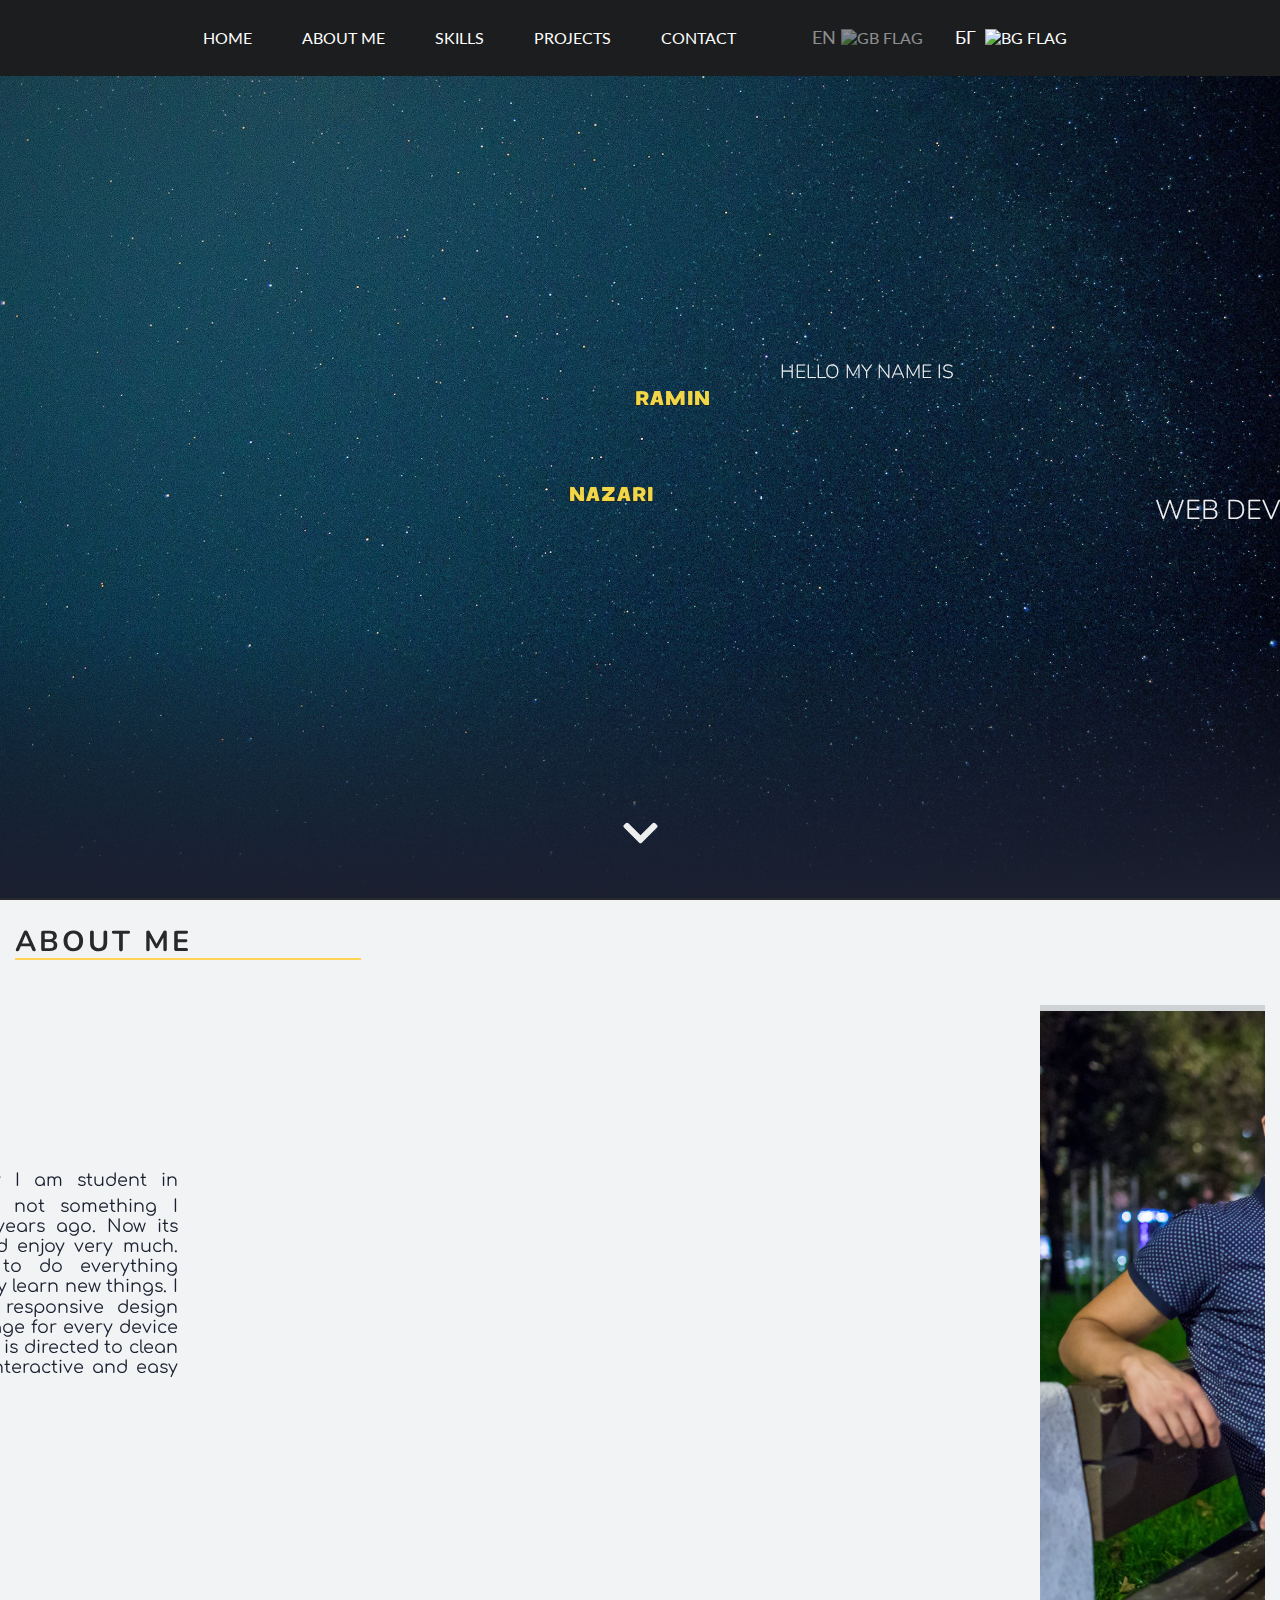
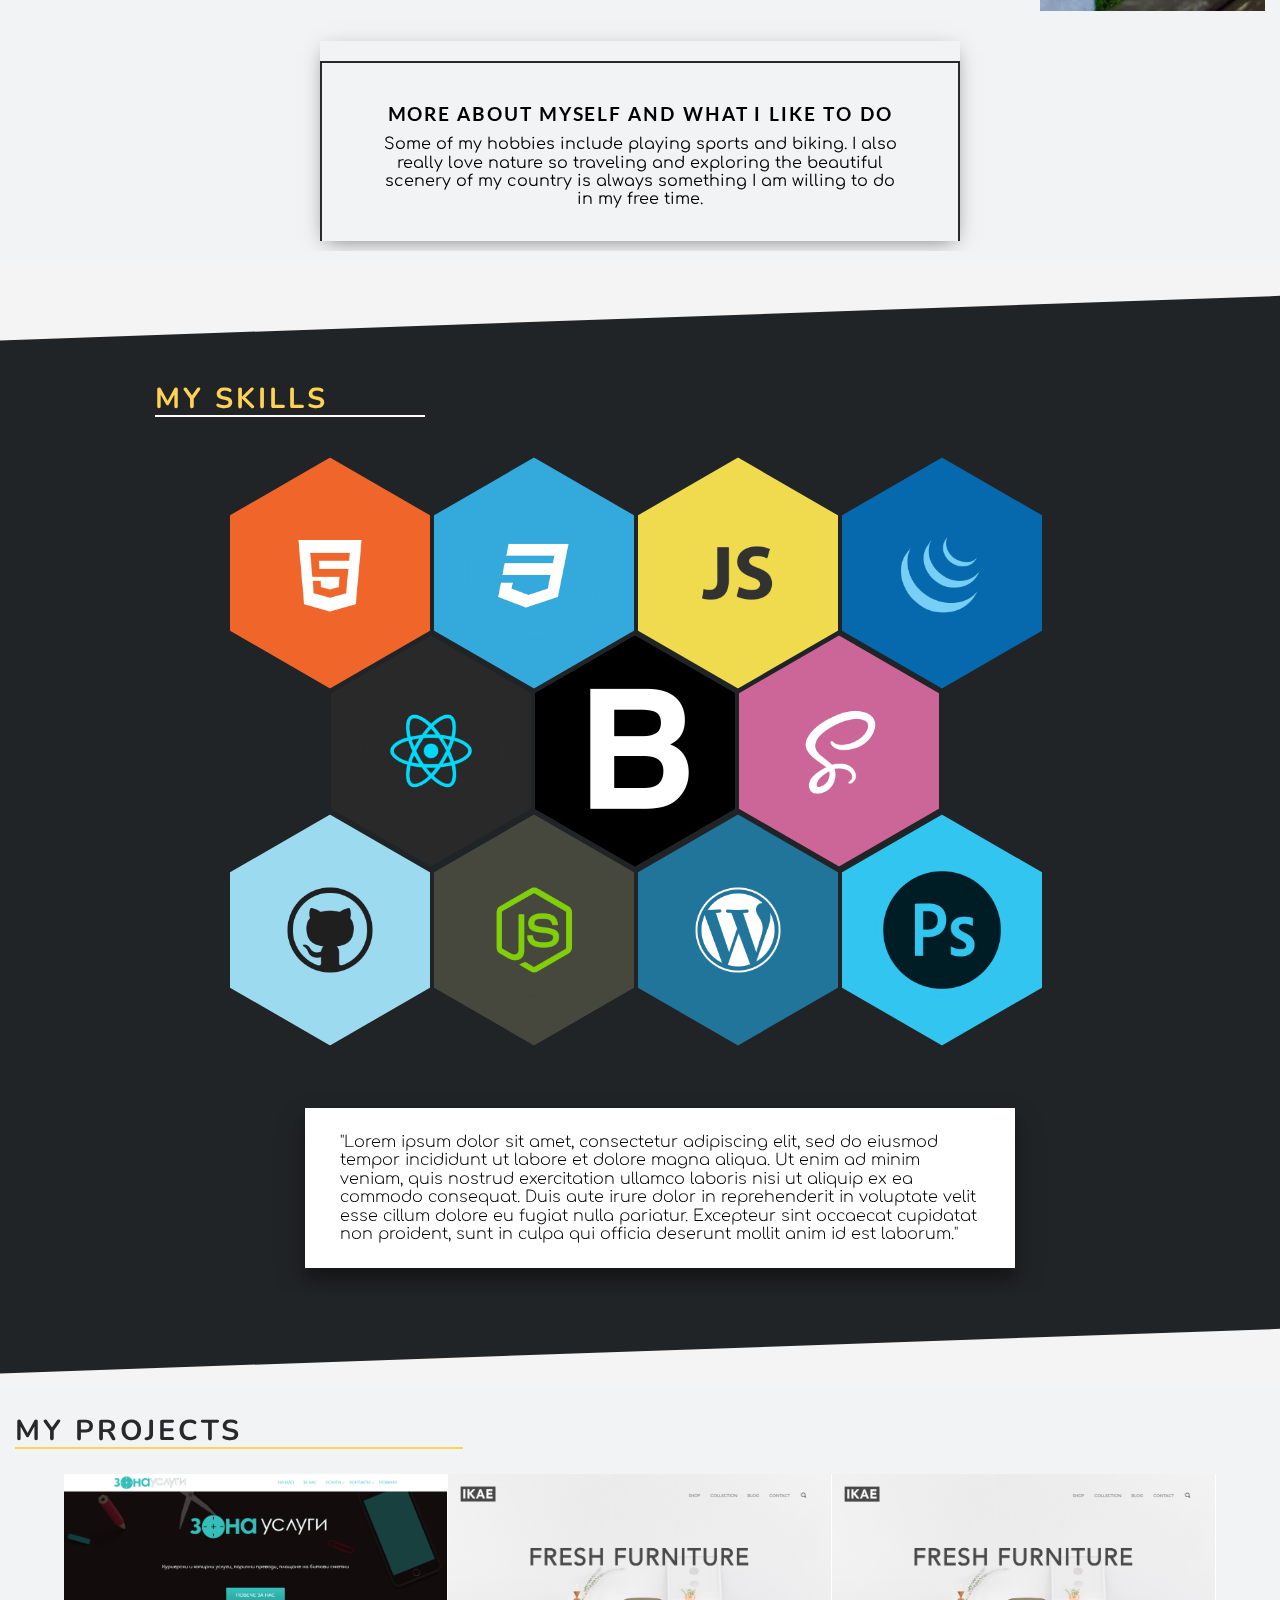
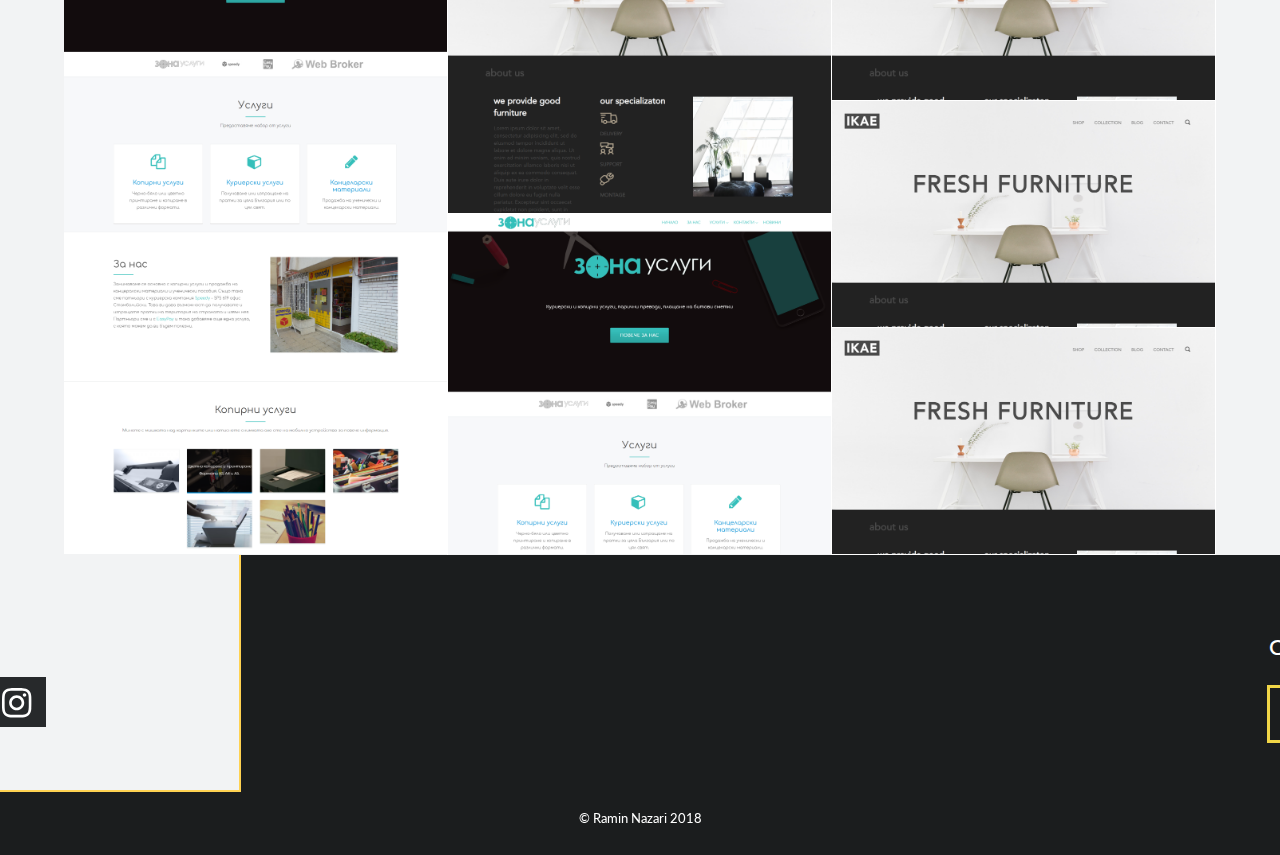
==== index.html @ b3596d15 "Initial commit" ====
<!DOCTYPE html>
<html lang="en">
<head>
    <meta charset="UTF-8">
    <meta http-equiv="X-UA-Compatible" content="IE=edge, chrome=1">
    <title>Ramin Nazari</title>
    <meta name="description" content="My personal online portfolio.">
    <meta name="viewport" content="width=device-width, initial-scale=1.0">
    <link rel="stylesheet" href="stylesheets/styles.css">
    <link rel="stylesheet" href="plugins/normalize.css/normalize.css">
    <link rel="stylesheet" href="https://cdnjs.cloudflare.com/ajax/libs/font-awesome/4.7.0/css/font-awesome.min.css">
    <link href="https://fonts.googleapis.com/css?family=Lato" rel="stylesheet">
    <link href="https://fonts.googleapis.com/css?family=Comfortaa" rel="stylesheet">
    <link href="https://fonts.googleapis.com/css?family=Nunito:400,600,700,800" rel="stylesheet">
    <link href="https://fonts.googleapis.com/css?family=Roboto" rel="stylesheet">
    <link href="plugins/css3-animate-it-master/css/animations.css" rel="stylesheet">
    <link href="plugins/css3-animate-it-master/css/animations-ie-fix.css" rel="stylesheet">
    <link rel="shortcut icon" href="img/favicon.png" type="image/x-icon">
    <link rel="icon" href="img/favicon.png" type="image/x-icon">
    <script src="fonts/font_awesome/js/fontawesome-all.js"></script>
    <meta name="theme-color" content="#ffd251">
</head>
<body>
<!--[if lt IE 8]><p class="browser-upgrade">You are using an <strong>outdated</strong> browser. Please <a
        href="http://browsehappy.com/">upgrade your browser</a> to improve your experience.</p><![endif]-->
<!--[if lte IE 9]>
<link href='plugins/css3-animate-it-master/css/animations-ie-fix.css' rel='stylesheet'><![endif]-->
<div id="home" class="home">
    <header>
        <div class="navigation" role="navigation">
            <div class="nav-bar-container">
                <div class="mobile-icon">.</div>
                <ul>
                    <li><a href="#home" id="nav-home">Home</a></li>
                    <li><a href="#about" id="nav-about">About me</a></li>
                    <li><a href="#skills" id="nav-skills">Skills</a></li>
                    <li><a href="#projects" id="nav-projects">Projects</a></li>
                    <li><a href="#contact" id="nav-contact">Contact</a></li>
                </ul>
                <ul class="flag-container">
                    <li><span class="language">EN</span><img
                            src="https://lipis.github.io/flag-icon-css/flags/4x3/gb.svg" class="gb-flag" alt="GB Flag">
                    </li>
                    <li><a href="bg.html"><span class="language">БГ</span> <img
                            src="https://lipis.github.io/flag-icon-css/flags/4x3/bg.svg" class="bg-flag" alt="BG Flag"></a>
                    </li>
                </ul>
            </div>
        </div>
    </header>
    <div class="welcome">
        <div class="welcome-title animatedParent animateOnce"><h2 class="hello-above animated bounceInLeft">Hello my
            name is</h2>
            <h1 class="first-name animated growIn">Ramin</h1>
            <h1 class="second-name animated growIn">Nazari</h1>
            <h2 class="hello-desc animated bounceInRight">Web Developer.</h2></div>
        <div class="next-page" id="next-page"><a href="#about" id="about-btn"><i class="fa fa-chevron-down"
                                                                                 aria-hidden="true"></i></a></div>
    </div>
</div>
<div id="about" class="about"><h1 class="about-title">About me</h1>
    <div class="about-container animatedParent animateOnce"><p class="about-info animated fadeInLeft"> I live in
        Bulgaria and currently I am student in <a href="https://softuni.bg/">Software University</a>. Coding was not
        something I imagined myself doing about 2 years ago. Now its something that I do everyday and enjoy very much.
        With every new project I like to do everything differently, that helps me constantly learn new things. I gained
        a lot of experience with responsive design which lets me optimise your web page for every device and the various
        browsers. My focus is directed to clean and modern design that is both interactive and easy to use for everyone.
    </p>
        <div class="about-photo-container"><img class="about-photo animated fadeInRight" alt="Irresistible photo of me"
                                                src="img/me.jpg"/></div>
    </div>
    <div class="about-skills">
        <div class="content-container bottom-border animatedParent animateOnce">
            <div class="content-border animated fadeInUpShort"><h1 class="about-skills-ttl">More about myself and what I
                like to do</h1>
                <p class="about-skills-p"> Some of my hobbies include playing sports and biking. I also really love
                    nature so traveling and exploring the beautiful scenery of my country is always something I am
                    willing to do in my free time. </p></div>
        </div>
    </div>
</div>
<div id="skills" class="skills">
    <div class="skills-technologies animatedParent animateOnce">
        <div class="spacer header"></div>
        <div class="container-skills"><h1 class="skills-title">My Skills</h1>
            <div class="hex-container">
                <div class="skill-hex">
                    <div class="hexagon hexagon2">
                        <div class="hexagon-in1">
                            <div class="hexagon-in2"
                                 style="background-image: url('img/icons/html.png');background-color: #F0652A;"></div>
                        </div>
                    </div>
                </div>
                <div class="skill-hex">
                    <div class="hexagon hexagon2">
                        <div class="hexagon-in1">
                            <div class="hexagon-in2"
                                 style="background-image: url('img/icons/css.png'); background-color: #33A9DC;"></div>
                        </div>
                    </div>
                </div>
                <div class="skill-hex">
                    <div class="hexagon hexagon2">
                        <div class="hexagon-in1">
                            <div class="hexagon-in2"
                                 style="background-image: url('img/icons/javascript.png'); background-color: #F0DB4F;"></div>
                        </div>
                    </div>
                </div>
                <div class="skill-hex">
                    <div class="hexagon hexagon2">
                        <div class="hexagon-in1">
                            <div class="hexagon-in2"
                                 style="background-image: url('img/icons/jquery.png'); background-color: #0769AD;"></div>
                        </div>
                    </div>
                </div>
                <div class="skill-hex">
                    <div class="hexagon hexagon2">
                        <div class="hexagon-in1">
                            <div class="hexagon-in2"
                                 style="background-image: url('img/icons/react.png'); background-color: #292929;"></div>
                        </div>
                    </div>
                </div>
                <div class="skill-hex">
                    <div class="hexagon hexagon2">
                        <div class="hexagon-in1">
                            <div class="hexagon-in2"
                                 style="background: #000000 url('img/icons/bootstrap.png') center no-repeat;"></div>
                        </div>
                    </div>
                </div>
                <div class="skill-hex">
                    <div class="hexagon hexagon2">
                        <div class="hexagon-in1">
                            <div class="hexagon-in2"
                                 style="background-image: url('img/icons/sass.png'); background-color: #CC6699"></div>
                        </div>
                    </div>
                </div>
                <div class="skill-hex">
                    <div class="hexagon hexagon2">
                        <div class="hexagon-in1">
                            <div class="hexagon-in2"
                                 style="background-image: url('img/icons/github.png'); background-color: #9CDAF0;"></div>
                        </div>
                    </div>
                </div>
                <div class="skill-hex">
                    <div class="hexagon hexagon2">
                        <div class="hexagon-in1">
                            <div class="hexagon-in2"
                                 style="background-image: url('img/icons/node-js.png'); background-color: #46483E;"></div>
                        </div>
                    </div>
                </div>
                <div class="skill-hex">
                    <div class="hexagon hexagon2">
                        <div class="hexagon-in1">
                            <div class="hexagon-in2"
                                 style="background-image: url('img/icons/wordpress.png'); background-color: #21759B;"></div>
                        </div>
                    </div>
                </div>
                <div class="skill-hex">
                    <div class="hexagon hexagon2">
                        <div class="hexagon-in1">
                            <div class="hexagon-in2"
                                 style="background-image: url('img/icons/photoshop.png'); background-color: #31C5F0;"></div>
                        </div>
                    </div>
                </div>
            </div>
        </div>
        <div class="other-skills animated fadeInRightShort"><p> "Lorem ipsum dolor sit amet, consectetur adipiscing
            elit, sed do eiusmod tempor incididunt ut labore et dolore magna aliqua. Ut enim ad minim veniam, quis
            nostrud exercitation ullamco laboris nisi ut aliquip ex ea commodo consequat. Duis aute irure dolor in
            reprehenderit in voluptate velit esse cillum dolore eu fugiat nulla pariatur. Excepteur sint occaecat
            cupidatat non proident, sunt in culpa qui officia deserunt mollit anim id est laborum." </p></div>
        <div class="spacer foot"></div>
    </div>
</div>
<div id="projects" class="portfolio"><h1 class="portfolio-title">My projects</h1>
    <div class="wrapper">
        <div class="box-holder">
            <div class="box">
                <div class="top_overlay"><h3 class="box-tittle">Zona Uslugi</h3></div>
                <div class="bottom_overlay"><p class="box-description">Custom website for a small business. Build using
                    Wordpress.</p><br>
                    <div class="icons_overlay"><a href="http://www.zonauslugi.com/">
                        <button class="projects_icons"><i class="fas fa-link"></i> View</button>
                    </a></div>
                </div>
            </div>
        </div>
        <div class="box-holder1">
            <div class="box1">
                <div class="top_overlay"><h3 class="box-tittle">Furniture website</h3></div>
                <div class="bottom_overlay"><p class="box-description">Build this website from custom design as a part
                    of a challenge.</p><br>
                    <div class="icons_overlay"><a href="https://raminrn.github.io/Web-challenge-Week-3/">
                        <button class="projects_icons"><i class="fas fa-link"></i> View</button>
                    </a> <a href="https://github.com/raminrn/Web-c hallenge-Week-3">
                        <button class="projects_icons"><i class="fab fa-github"></i> Code</button>
                    </a></div>
                </div>
            </div>
            <div class="box2">
                <div class="top_overlay"><h3 class="box-tittle">Main Heading</h3></div>
                <div class="bottom_overlay"><p class="box-description">Lorem ipsum Lorem ipsum Lorem ipsum Lorem
                    ipsum.</p><br>
                    <div class="icons_overlay"><a href="#">
                        <button class="projects_icons"><i class="fas fa-link"></i> View</button>
                    </a> <a href="#">
                        <button class="projects_icons"><i class="fab fa-github"></i> Code</button>
                    </a></div>
                </div>
            </div>
        </div>
        <div class="box-holder2">
            <div class="box3">
                <div class="top_overlay"><h3 class="box-tittle">Main Heading</h3></div>
                <div class="bottom_overlay"><p class="box-description">Lorem ipsum Lorem ipsum Lorem ipsum Lorem
                    ipsum.</p><br>
                    <div class="icons_overlay"><a href="#">
                        <button class="projects_icons"><i class="fas fa-link"></i> View</button>
                    </a> <a href="#">
                        <button class="projects_icons"><i class="fab fa-github"></i> Code</button>
                    </a></div>
                </div>
            </div>
            <div class="box4">
                <div class="top_overlay"><h3 class="box-tittle">Main Heading</h3></div>
                <div class="bottom_overlay"><p class="box-description">Lorem ipsum Lorem ipsum Lorem ipsum Lorem
                    ipsum.</p><br>
                    <div class="icons_overlay"><a href="#">
                        <button class="projects_icons"><i class="fas fa-link"></i> View</button>
                    </a> <a href="#">
                        <button class="projects_icons"><i class="fab fa-github"></i> Code</button>
                    </a></div>
                </div>
            </div>
            <div class="box5">
                <div class="top_overlay"><h3 class="box-tittle">Main Heading</h3></div>
                <div class="bottom_overlay"><p class="box-description">Lorem ipsum Lorem ipsum Lorem ipsum Lorem
                    ipsum.</p><br>
                    <div class="icons_overlay"><a href="#">
                        <button class="projects_icons"><i class="fas fa-link"></i> View</button>
                    </a> <a href="#">
                        <button class="projects_icons"><i class="fab fa-github"></i> Code</button>
                    </a></div>
                </div>
            </div>
        </div>
    </div>
</div>
<div id="contact" class="contact animatedParent animateOnce">
    <div class="contact-left animated fadeInLeft"><h1 class="contact-title">Contact</h1>
        <h3 class="contact-action left">Find me on</h3>
        <ul class="contact-icons">
            <li><a href="https://codepen.io/raminrn/" aria-label="Codepen" target="_blank" rel="noopener"><i
                    class="fab fa-codepen"></i></a></li>
            <li><a href="https://github.com/raminrn" aria-label="Github" target="_blank" rel="noopener"><i
                    class="fab fa-github-square"></i></a></li>
            <li><a href="https://www.linkedin.com/in/ramin-nazari/" aria-label="Linkedin" target="_blank"
                   rel="noopener"><i class="fab fa-linkedin"></i></a></li>
            <li><a href="https://www.instagram.com/ramin.webdev/" aria-label="Instagram" target="_blank" rel="noopener"><i
                    class="fab fa-instagram"></i></a></li>
        </ul>
    </div>
    <div class="contact-right animated fadeInRight"><h3 class="contact-action right">Or write me an</h3> <a
            href="mailto:nazari.ramin96@gmail.com">
        <button class="contact-me-btn">Email</button>
    </a></div>
</div>
<footer class="footer"><p class="footer-title">&copy; Ramin Nazari 2018</p>
    <div class="to-top"><i class="fas fa-chevron-up"></i></div>
</footer>
<script type="text/javascript" src="plugins/jquery/dist/jquery.min.js"></script>
<script type="text/javascript" src="js/script.js"></script>
<script type="text/javascript" src="plugins/css3-animate-it-master/js/css3-animate-it.js"></script>
</body>
</html>
---- stylesheets/styles.css ----
@font-face {
    font-family: 'Shadow';
    src: url('../fonts/shadow/shadow-regular.ttf') format('ttf'), url('../fonts/shadow/shadow-regular.woff') format('woff');
    font-weight: normal;
    font-style: normal
}

@font-face {
    font-family: 'Fakedes';
    src: url('../fonts/fakedes/fakedes-outline-bold.otf') format('otf');
    font-weight: normal;
    font-style: normal
}

@font-face {
    font-family: 'Library';
    src: url('../fonts/library/library.otf') format('otf');
    font-weight: normal;
    font-style: normal
}

* {
    margin: 0;
    padding: 0
}

body {
    background-color: #F2F3F4;
    font-family: 'Lato', 'Roboto', sans-serif;
    font-size: 16px;
    box-sizing: border-box;
    -moz-box-sizing: border-box;
    -webkit-box-sizing: border-box;
    height: 100%;
    -webkit-user-select: none;
    -moz-user-select: none;
    -ms-user-select: none;
    user-select: none;
    cursor: default
}

button {
    border: none
}

a {
    color: inherit;
    text-decoration: none
}

h1 {
    font-size: 2.2em;
    letter-spacing: 4px;
    color: #F2F3F4;
    font-family: "Nunito", 'Roboto', sans-serif
}

h4 {
    padding-top: 15px;
    text-align: center;
    color: white;
    text-transform: uppercase;
    letter-spacing: 3px
}

.home {
    display: -webkit-box;
    display: -moz-box;
    display: -ms-flexbox;
    display: -webkit-flex;
    display: flex;
    text-align: center;
    border-bottom: solid 2px #27292B;
    width: 100%;
    min-width: 300px;
    margin: 0 auto;
    position: relative;
    box-sizing: border-box;
    -moz-box-sizing: border-box;
    -webkit-box-sizing: border-box;
    overflow: hidden;
    flex-wrap: wrap;
    -webkit-flex-wrap: wrap;
    -ms-flex-wrap: wrap;
    flex-direction: column;
    -webkit-flex-direction: column;
    -ms-flex-direction: column;
    max-height: 100%;
    color: #eee;
    height: 100vh
}

.home:after {
    content: "";
    width: 100%;
    height: 30%;
    position: absolute;
    bottom: 0;
    left: 0;
    z-index: -1;
    background: linear-gradient(to bottom, rgba(0, 0, 0, 0) 0%, rgba(27, 32, 48, 1) 100%)
}

.home:before {
    content: "";
    width: 100%;
    height: 100%;
    position: absolute;
    top: 0;
    left: 0;
    backface-visibility: hidden;
    -moz-backface-visibility: hidden;
    -webkit-backface-visibility: hidden;
    transform: translateZ(0);
    -webkit-transform: translateZ(0) scale(1.0, 1.0);
    -o-transform: translateZ(0) scale(1.0, 1.0);
    -moz-transform: translateZ(0) scale(1.0, 1.0);
    -ms-transform: translateZ(0) scale(1.0, 1.0);
    background: #1B2030 url('../img/space-background.jpg') center center no-repeat fixed;
    background-size: cover;
    -webkit-background-size: cover;
    -moz-background-size: cover;
    -o-background-size: cover;
    -moz-animation: grow 30s linear 30ms infinite;
    -o-animation: grow 30s linear 30ms infinite;
    -webkit-animation: grow 30s linear 30ms infinite;
    animation: grow 30s linear 30ms infinite;
    -moz-transition: all 0.5s ease-in-out;
    -o-transition: all 0.5s ease-in-out;
    -webkit-transition: all 0.5s ease-in-out;
    transition: all 0.5s ease-in-out;
    z-index: -2
}

@keyframes grow {
    0% {
        transform: scale(1);
        -webkit-transform: scale(1);
        -o-transform: scale(1);
        -moz-transform: scale(1);
        -ms-transform: scale(1)
    }
    50% {
        transform: scale(1.3);
        -webkit-transform: scale(1.3);
        -o-transform: scale(1.3);
        -moz-transform: scale(1.3);
        -ms-transform: scale(1.3)
    }
}

.browser-upgrade {
    margin: 0.2em 0;
    background: #ccc;
    color: #000;
    padding: 0.2em 0
}

.logo {
    position: fixed;
    height: auto;
    z-index: 999;
    top: 0;
    font-size: 36px;
    padding: 8px 20px;
    transition: all 0.3s ease;
    -webkit-transition: all 0.3s ease;
    -o-transition: all 0.3s ease;
    -moz-transition: all 0.3s ease
}

.logo > a {
    text-transform: capitalize;
    color: #c3c3c3;
    font-weight: 800
}

#logo > p::first-letter {
    color: #fff
}

.logo > a:hover {
    color: #ffd251
}

.nav-bar-container {
    width: 100%;
    position: fixed;
    z-index: 999;
    top: 0;
    background-color: #1B1D1E
}

header ul {
    overflow: hidden;
    margin-left: 0;
    -webkit-transition: max-height 0.6s;
    -moz-transition: max-height 0.6s;
    transition: max-height 0.6s;
    display: inline-flex;
    text-align: center
}

header ul li {
    display: inline-block;
    text-transform: uppercase;
    font-weight: 400;
    color: #fff;
    padding: 25px;
    cursor: pointer;
    border-top: 3px solid transparent
}

header ul li:hover {
    border-top: 3px solid #ffd251;
    transition: all 0.5s ease;
    -webkit-transition: all 0.5s ease;
    -moz-transition: all 0.5s ease;
    -o-transition: all 0.5s ease
}

.flag-container {
    background: #1B1D1E;
    margin: 0 10px 0 40px;
    text-align: right
}

.flag-container li {
    padding-left: 7px;
    border-bottom: 3px solid transparent
}

.flag-container li:hover {
    transition: all 0s ease;
    border-bottom: 3px solid transparent
}

.flag-container li:first-child {
    opacity: 0.5
}

.language {
    color: white;
    margin-right: 5px;
    font-size: 1.1em
}

.bg-flag {
    width: 20px
}

.gb-flag {
    width: 20px
}

#logo {
    width: 320px;
    height: 58px
}

#logo p::after {
    content: '-'
}

.welcome-title {
    position: absolute;
    transform: translate(-50%, -50%);
    top: 50%;
    left: 50%;
    line-height: 6rem;
}

.hello-above {
    font-size: 1.2rem;
    font-weight: 300;
    font-family: "Nunito", "Roboto", sans-serif;
    text-transform: uppercase;
    position: relative;
    top: 3.5em;
    right: 9em
}

.first-name {
    font-size: 7rem;
    font-weight: 300;
    font-family: 'Shadow', cursive;
    color: #F1D647 !important;
    text-transform: uppercase;
    letter-spacing: normal;
    text-shadow: -1px -1px 1px #222222, 2px 2px 1px #212426;
    padding-left: 3em
}

.second-name {
    font-size: 7rem;
    font-weight: 300;
    font-family: 'Shadow', cursive;
    color: #F1D647 !important;
    text-transform: uppercase;
    letter-spacing: normal;
    text-shadow: -1px -1px 1px #222222, 2px 2px 1px #212426;
    padding-right: 2.5em
}

.hello-desc {
    font-size: 1.7rem;
    font-weight: 300;
    font-family: "Nunito", "Roboto", sans-serif;
    text-transform: uppercase;
    position: relative;
    bottom: 3em;
    left: 8.5em
}

.icons-home {
    margin-top: 10px
}

.icons-home li {
    list-style: none;
    display: inline;
    font-size: 1.6em;
    padding: 0 5px
}

.icons-home li:hover {
    color: rgb(83, 83, 83)
}

.next-page {
    position: absolute;
    bottom: 28px;
    height: 60px;
    width: 55px;
    left: 0;
    right: 0;
    margin: 0 auto;
    -webkit-border-radius: 50%;
    -moz-border-radius: 50%;
    border-radius: 50%;
    animation: bounce 2s infinite;
    -webkit-animation: bounce 2s infinite;
    -moz-animation: bounce 2s infinite;
    -o-animation: bounce 2s infinite;
    font-size: 2.5em
}

@-webkit-keyframes bounce {
    0%, 100%, 20%, 50%, 80% {
        -moz-transform: translateY(0);
        -webkit-transform: translateY(0);
        -o-transform: translateY(0);
        -ms-transform: translateY(0)
    }
    30% {
        -moz-transform: translateY(-30);
        -webkit-transform: translateY(-30);
        -o-transform: translateY(-30);
        -ms-transform: translateY(-30)
    }
    50% {
        -moz-transform: translateY(-15);
        -webkit-transform: translateY(-15);
        -o-transform: translateY(-15);
        -ms-transform: translateY(-15)
    }
}

@-moz-keyframes bounce {
    0%, 100%, 20%, 50%, 80% {
        -moz-transform: translateY(0);
        -webkit-transform: translateY(0);
        -o-transform: translateY(0);
        -ms-transform: translateY(0)
    }
    30% {
        -moz-transform: translateY(-30);
        -webkit-transform: translateY(-30);
        -o-transform: translateY(-30);
        -ms-transform: translateY(-30)
    }
    50% {
        -moz-transform: translateY(-15);
        -webkit-transform: translateY(-15);
        -o-transform: translateY(-15);
        -ms-transform: translateY(-15)
    }
}

@-o-keyframes bounce {
    0%, 100%, 20%, 50%, 80% {
        -o-transform: translateY(0)
    }
    30% {
        -o-transform: translateY(-30px)
    }
    50% {
        -o-transform: translateY(-15px)
    }
}

@keyframes bounce {
    0%, 100%, 20%, 50%, 80% {
        transform: translateY(0)
    }
    30% {
        transform: translateY(-30px)
    }
    50% {
        transform: translateY(-15px)
    }
}

.go-down {
    font-size: 16px
}

.about {
    background-color: #F2F3F4;
    text-align: justify;
    width: 100%;
    min-width: 300px;
    display: -webkit-box;
    display: -moz-box;
    display: -ms-flexbox;
    display: -webkit-flex;
    display: flex;
    flex-direction: column;
    -ms-flex-direction: column;
    -webkit-flex-direction: column;
    margin-bottom: 10px;
    overflow: hidden
}

.about-container {
    background-color: #F2F3F4;
    display: -webkit-box;
    display: -moz-box;
    display: -ms-flexbox;
    display: -webkit-flex;
    display: flex;
    width: 100%;
    box-sizing: border-box;
    -moz-box-sizing: border-box;
    -webkit-box-sizing: border-box;
    padding: 0 15px;
    margin: 20px auto 30px
}

.about-title {
    color: #27292B;
    text-align: left;
    margin: 25px 0 25px 15px;
    text-transform: uppercase;
    letter-spacing: 3px;
    border-bottom: 2px solid #FFD251;
    width: 27%
}

.about-info {
    font-family: Comfortaa, serif;
    margin: 0 auto;
    color: #1B2030;
    font-size: 1.1em;
    width: 40%;
    padding: 12% 0 0
}

.about-info::first-letter {
    font-size: 200%
}

.about-info > a {
    color: #FFA000
}

.about-photo-container {
    width: 50%;
    display: -webkit-box;
    display: -moz-box;
    display: -ms-flexbox;
    display: -webkit-flex;
    display: flex;
    overflow: hidden
}

.about-photo {
    height: 600px;
    width: auto;
    border-top: 6px outset #CFD2D5;
    margin: 0 auto;
    background-size: cover;
    -webkit-background-size: cover;
    -moz-background-size: cover;
    -o-background-size: cover
}

.about-photo:hover {
    border-top: 6px outset #FFD251
}

.about-skills {
    display: -webkit-box;
    display: -moz-box;
    display: -ms-flexbox;
    display: -webkit-flex;
    display: flex;
    width: 50%;
    margin: 0 auto 10px;
    -o-box-shadow: 0 5px 20px -6px #777;
    -webkit-box-shadow: 0 5px 20px -6px #777;
    -moz-box-shadow: 0 5px 20px -6px #777;
    box-shadow: 0 5px 20px -6px #777;
    height: auto;
    flex-direction: column;
    -webkit-flex-direction: column;
    -ms-flex-direction: column;
    text-align: center;
    box-sizing: border-box;
    -moz-box-sizing: border-box;
    -webkit-box-sizing: border-box;
    position: relative;
    overflow: hidden
}

.content-container {
    width: 100%
}

.content-border {
    border: solid 2px #27292B;
    padding: 40px;
    position: relative
}

.about-skills-ttl {
    color: black;
    /*padding: 10px 0;*/
    font-size: 1.2em;
    letter-spacing: 0.1em;
    text-transform: uppercase;
    font-weight: 700;
    font-family: 'Lato', sans-serif
}

.about-skills-p {
    font-family: Comfortaa, serif;
    padding: 10px 20px;
    font-size: 1em
}

.hobbies {
    color: white;
    list-style: none;
    display: block;
    font-family: Comfortaa, serif;
    font-size: 1.2em
}

.skills {
    width: 100%;
    min-width: 300px;
    cursor: default;
    overflow: hidden;
    pointer-events: none
}

.skills-technologies {
    cursor: pointer;
    background: #212426;
    margin: 0 auto;
    min-width: 300px
}

.table-skills {
    width: 70%;
    margin: 0 auto
}

.container:after, .container:before {
    content: "";
    display: table
}

.container:after {
    clear: both
}

.container {
    width: 100%;
    margin: 0 auto
}

.header {
    background: #f4f4f4;
    position: relative;
    overflow: hidden
}

.header:after {
    content: "";
    background: #212426;
    width: 110%;
    height: 99%;
    position: absolute;
    bottom: -57%;
    -webkit-transform: rotate(-2deg);
    -o-transform: rotate(-2deg);
    -moz-transform: rotate(-2deg);
    -ms-transform: rotate(-2deg);
    transform: rotate(-2deg)
}

.foot {
    background: #212426;
    position: relative;
    overflow: hidden
}

.foot:after {
    content: "";
    background: #f4f4f4;
    width: 110%;
    height: 99%;
    position: absolute;
    bottom: -57%;
    -webkit-transform: rotate(-2deg);
    -o-transform: rotate(-2deg);
    -moz-transform: rotate(-2deg);
    -ms-transform: rotate(-2deg);
    transform: rotate(-2deg)
}

.spacer {
    min-height: 6em
}

.skills-title {
    color: #FFD251;
    text-transform: uppercase;
    letter-spacing: 3px;
    border-bottom: 2px solid #fff;
    width: 27%;
    margin: 25px 0 25px 15px
}

.container-skills {
    width: 1000px;
    overflow: hidden;
    position: relative;
    padding-bottom: 20px;
    margin: 0 auto 0.5em
}

.skill-hex {
    width: 200px;
    height: 230px;
    position: relative;
    display: inline-block
}

.hexagon2 {
    position: absolute;
    width: 200px;
    height: 400px;
    top: -85px
}

.hexagon {
    overflow: hidden;
    visibility: hidden;
    -webkit-transform: rotate(120deg);
    -moz-transform: rotate(120deg);
    -o-transform: rotate(120deg);
    -ms-transform: rotate(120deg);
    transform: rotate(120deg);
    cursor: pointer
}

.hexagon-in1 {
    overflow: hidden;
    width: 100%;
    height: 100%;
    -webkit-transform: rotate(-60deg);
    -moz-transform: rotate(-60deg);
    -o-transform: rotate(-60deg);
    -ms-transform: rotate(-60deg);
    transform: rotate(-60deg)
}

.hexagon-in2 {
    overflow: hidden;
    width: 100%;
    height: 100%;
    background: no-repeat 50%;
    -webkit-background-size: 125%;
    -moz-background-size: 125%;
    background-size: 85%;
    visibility: visible;
    -webkit-transform: rotate(-60deg);
    -moz-transform: rotate(-60deg);
    -o-transform: rotate(-60deg);
    -ms-transform: rotate(-60deg);
    transform: rotate(-60deg);
    -webkit-transition: all 0.5s ease;
    -moz-transition: all 0.5s ease;
    -o-transition: all 0.5s ease;
    -ms-transition: all 0.5s ease;
    transition: all 0.5s ease
}

.skill-hex:hover {
    opacity: 0.8
}

.hex-container {
    padding-top: 1em;
    width: 820px;
    margin: 0 auto
}

.skill-hex:nth-child(7n-2) {
    margin-left: 101px
}

.skill-hex:nth-child(n+5) {
    margin-top: -55px
}

.hex-title {
}

.other-skills {
    background: white;
    padding: 25px 35px;
    width: 50%;
    cursor: default;
    margin: 40px auto 25px;
    box-shadow: 0 14px 28px rgba(0, 0, 0, 0.25), 0 10px 10px rgba(0, 0, 0, 0.22);
    -webkit-box-shadow: 0 14px 28px rgba(0, 0, 0, 0.25), 0 10px 10px rgba(0, 0, 0, 0.22);
    -o-box-shadow: 0 14px 28px rgba(0, 0, 0, 0.25), 0 10px 10px rgba(0, 0, 0, 0.22);
    -moz-box-shadow: 0 14px 28px rgba(0, 0, 0, 0.25), 0 10px 10px rgba(0, 0, 0, 0.22)
}

.other-skills > p {
    font-weight: 300;
    font-family: Comfortaa, serif;
    font-size: 1em
}

.portfolio-title {
    color: #27292B;
    text-align: left;
    margin: 25px 0 25px 15px;
    text-transform: uppercase;
    letter-spacing: 3px;
    border-bottom: 2px solid #FFD251;
    width: 35%;
    justify-content: right
}

.wrapper {
    display: -webkit-box;
    display: -moz-box;
    display: -ms-flexbox;
    display: -webkit-flex;
    display: flex;
    margin: 20px auto 0;
    text-align: center;
    width: 90%;
    max-width: 1400px;
    min-width: 300px;
    height: auto;
    flex-wrap: nowrap;
    -ms-flex-wrap: nowrap;
    -webkit-flex-wrap: nowrap;
    flex-direction: row;
    -ms-flex-direction: row;
    -webkit-flex-direction: row;
    box-sizing: border-box;
    -moz-box-sizing: border-box;
    -webkit-box-sizing: border-box
}

.box-holder, .box-holder1, .box-holder2 {
    display: -webkit-box;
    display: -moz-box;
    display: -ms-flexbox;
    display: -webkit-flex;
    display: flex;
    flex-direction: column;
    -ms-flex-direction: column;
    -webkit-flex-direction: column;
    width: 33.3%;
    border-right: 1px solid #ffffff;
    overflow: hidden
}

.box-tittle {
    font-family: Nunito, sans-serif;
    color: #F2F3F4;
    font-size: 1.4em;
    width: 50%;
    text-transform: uppercase;
    line-height: 1.5em;
    border-bottom: 2px solid #FFD251;
    font-weight: 300
}

.box-description {
    font-family: Lato, sans-serif;
    color: #F2F3F4;
    font-size: 1em;
    padding: 0 5px
}

.bottom_overlay, .top_overlay {
    background-color: rgba(0, 0, 0, 0.9);
    height: 50%;
    width: 100%;
    position: absolute;
    z-index: 1;
    padding: 0;
    margin: 0;
    transition: all 0.4s;
    display: flex;
    justify-content: center;
    flex-direction: column;
    align-items: center
}

.top_overlay {
    color: #fff;
    top: -150px
}

.bottom_overlay {
    bottom: -150px
}

.projects_icons {
    background: #333;
    color: #fff;
    text-transform: uppercase;
    font-family: Nunito, sans-serif;
    font-size: 0.9em;
    padding: 0 10px;
}

.projects_icons:hover {
    background: #fff;
    color: #333;
    cursor: pointer
}

.box1:hover .bottom_overlay, .box2:hover .bottom_overlay, .box3:hover .bottom_overlay, .box4:hover .bottom_overlay, .box5:hover .bottom_overlay, .box:hover .bottom_overlay {
    bottom: 0
}

.box1:hover .top_overlay, .box2:hover .top_overlay, .box3:hover .top_overlay, .box4:hover .top_overlay, .box5:hover .top_overlay, .box:hover .top_overlay {
    top: 0
}

.box1 .bottom_overlay, .box1 .top_overlay, .box2 .bottom_overlay, .box2 .top_overlay, .box3 .bottom_overlay, .box3 .top_overlay, .box4 .bottom_overlay, .box4 .top_overlay, .box5 .bottom_overlay, .box5 .top_overlay {
    height: 44%
}

.box .bottom_overlay, .box .top_overlay {
    height: 20%
}

.box1:hover .bottom_overlay, .box1:hover .top_overlay, .box2:hover .bottom_overlay, .box2:hover .top_overlay, .box:hover .bottom_overlay, .box:hover .top_overlay {
    height: 50%
}

.box3:hover .bottom_overlay, .box3:hover .top_overlay, .box4:hover .bottom_overlay, .box4:hover .top_overlay, .box5:hover .bottom_overlay, .box5:hover .top_overlay {
    height: 50%
}

.box {
    width: auto;
    height: 680px;
    background: url("../img/Zonauslugi-Website.png") top center no-repeat;
    background-size: cover;
    -webkit-background-size: cover;
    -moz-background-size: cover;
    -o-background-size: cover;
    box-sizing: border-box;
    -moz-box-sizing: border-box;
    -webkit-box-sizing: border-box
}

.box1 {
    width: auto;
    height: 340px;
    background: url("../img/IKAE Landing Page.png") top center no-repeat;
    background-size: cover;
    -webkit-background-size: cover;
    -moz-background-size: cover;
    -o-background-size: cover;
    border-bottom: 1px solid white;
    box-sizing: border-box;
    -moz-box-sizing: border-box;
    -webkit-box-sizing: border-box
}

.box2 {
    width: auto;
    height: 340px;
    background: url("../img/Zonauslugi-Website.png") top center no-repeat;
    background-size: cover;
    -webkit-background-size: cover;
    -moz-background-size: cover;
    -o-background-size: cover;
    box-sizing: border-box;
    -moz-box-sizing: border-box;
    -webkit-box-sizing: border-box
}

.box3, .box4, .box5 {
    width: auto;
    height: 227px;
    background: url("../img/IKAE Landing Page.png") top center no-repeat;
    background-size: cover;
    -webkit-background-size: cover;
    -moz-background-size: cover;
    -o-background-size: cover;
    border-bottom: 1px solid white;
    box-sizing: border-box;
    -moz-box-sizing: border-box;
    -webkit-box-sizing: border-box
}

.box, .box1, .box2, .box3, .box4, .box5 {
    position: relative;
    overflow: hidden
}

.hidden {
    display: none
}

#contact {
    display: flex;
    width: 100%;
    flex-direction: row;
    background: #1B1D1E;
    text-align: center;
    position: relative;
    overflow: hidden;
    min-width: 300px
}

.contact-left {
    width: 50%;
    border-bottom: 2px solid #FFD251;
    border-right: 2px solid #FFD251;
    padding-bottom: 3em;
    background: #F2F3F4
}

.contact-action.left {
    font-family: Lato, sans-serif;
    font-size: 1.4em;
    font-weight: 500;
    color: #000;
    text-transform: uppercase;
    margin: 0.7em 0
}

.contact-right {
    width: 50%;
    background: #1B1D1E;
    border-bottom: 2px solid #1B1D1E
}

.contact-action.right {
    font-family: Lato, sans-serif;
    font-size: 1.4em;
    font-weight: 500;
    color: white;
    text-transform: uppercase;
    margin: 3.5em 0 15px
}

.contact-action.right.bottom {
    margin: 1em 0 15px
}

.contact-title {
    color: #000;
    text-transform: uppercase;
    letter-spacing: 3px;
    border-bottom: 3px solid #FFD251;
    width: 27%;
    margin: 25px 0 25px 15px;
    text-align: left
}

.contact-me-btn {
    margin-top: 10px;
    background: transparent;
    color: #fff;
    position: relative;
    font-size: 1.3em;
    padding: 0 60px;
    cursor: pointer;
    transition: 600ms ease all;
    -webkit-transition: 600ms ease all;
    -moz-transition: 600ms ease all;
    -o-transition: 600ms ease all;
    outline: none;
    border: 3px solid #F1D647;
    text-transform: uppercase;
    font-family: Nunito, sans-serif
}

.contact-me-btn:hover {
    background: #27292B;
    color: #CFD2D5;
    text-shadow: -1px 0 black, 0 1px black, 1px 0 black, 0 -1px black
}

.contact-me-btn:after, .contact-me-btn:before {
    content: '';
    position: absolute;
    top: -1px;
    right: -1px;
    height: 4px;
    width: 0;
    background: #ffd251;
    transition: 400ms ease all;
    -webkit-transition: 400ms ease all;
    -moz-transition: 400ms ease all;
    -o-transition: 400ms ease all
}

.contact-me-btn:after {
    right: inherit;
    top: inherit;
    left: -1px;
    bottom: -1px
}

.contact-me-btn:hover:after, .contact-me-btn:hover:before {
    width: 50%;
    transition: 800ms ease all;
    -webkit-transition: 800ms ease all;
    -moz-transition: 800ms ease all;
    -o-transition: 800ms ease all
}

.contact-icons {
    text-align: center;
    padding-bottom: 20px
}

.contact-icons li {
    display: inline-block;
    text-align: center
}

.contact-icons li a {
    text-decoration: none;
    color: white;
    font-size: 2.1em;
    text-align: center;
    background: #27292B;
    padding: 5px 15px;
    -webkit-transition: 0.2s all;
    -webkit-transition-delay: 0.6s;
    -moz-transition: 0.2s all;
    -moz-transition-delay: 0.6s;
    -o-transition: 0.2s all;
    -o-transition-delay: 0.6s;
    transition: 0.2s all;
    transition-delay: 0.1s
}

.contact-icons li a:hover {
    color: #FFD251;
    padding-bottom: 2px;
    border-bottom: 3px solid #FFD251;
    -webkit-transition-delay: 0s;
    -moz-transition-delay: 0s;
    -o-transition-delay: 0s;
    transition-delay: 0s
}

.footer {
    height: auto;
    width: 100%;
    background-color: #1B1D1E;
    min-width: 300px;
    padding: 1.2em 0
}

.footer-title {
    font-size: 0.8em;
    position: relative;
    bottom: 0;
    padding-bottom: 10px;
    color: white;
    text-align: center
}

.to-top {
    background-color: #27292B;
    position: fixed;
    bottom: 2px;
    right: 2px;
    cursor: pointer;
    display: none;
    border: 1px solid transparent;
    z-index: 999;
}

.to-top:hover {
    background: white;
    color: black;
    border: 1px solid #27292B
}

.fa-chevron-up {
    padding: 12px 14px;
    color: #ffd251;
    font-size: 1.2em;
    -webkit-filter: drop-shadow(0 -2px 0 #000);
    filter: drop-shadow(0 2px 0 #000)
}

.mobile-icon {
    width: 100%;
    text-align: right;
    box-sizing: border-box;
    -moz-box-sizing: border-box;
    -webkit-box-sizing: border-box;
    cursor: pointer;
    color: #fff;
    display: none;
    font-size: 25px;
    margin: 11px 10px;
    position: relative;
    padding-left: 1.25em
}

.mobile-icon:before {
    content: "";
    position: absolute;
    right: 40px;
    top: 0.15em;
    width: 1.2em;
    height: 0.16em;
    background: #ffd251;
    box-shadow: 0 0.35em 0 0 #ffd251, 0 0.7em 0 0 #ffd251;
    -webkit-box-shadow: 0 0.35em 0 0 #ffd251, 0 0.7em 0 0 #ffd251;
    -moz-box-shadow: 0 0.35em 0 0 #ffd251, 0 0.7em 0 0 #ffd251;
    -o-box-shadow: 0 0.35em 0 0 #ffd251, 0 0.7em 0 0 #ffd251
}

.mobile-icon:hover {
    opacity: 0.8
}

@media screen and (max-width: 1040px) {
    .about-container {
        margin: 20px auto 30px
    }

    .about-info {
        width: 40%;
        font-size: 1.2em;
        padding: 10% 0 5%
    }

    .about-photo-container {
        width: 50%;
        margin: 0 auto;
        text-align: center
    }
}

@media screen and (max-width: 900px) {
    .mobile-icon {
        display: block
    }

    .view-work-btn {
        font-size: 0.9em
    }

    header ul {
        max-height: 0;
        padding: 0;
        display: block
    }

    .showing {
        max-height: 20em
    }

    .nav-bar-container {
        width: 100%
    }

    header ul li {
        box-sizing: border-box;
        -moz-box-sizing: border-box;
        -webkit-box-sizing: border-box;
        width: 100%;
        text-align: center;
        background-color: #1B1D1E;
        border-bottom: 3px solid #1B1D1E;
        cursor: pointer;
        padding: 20px
    }

    header ul li:hover {
        background-color: #CFD2D5;
        padding: 20px;
        color: #27292B
    }

    .nav-bar-container {
        display: block
    }

    .flag-container {
        display: flex;
        margin: 0
    }

    .flag-container li {
        padding: 20px;
        width: 50%
    }

    .flag-container li:hover {
        border-bottom: 3px solid #ffd251;
        padding-bottom: 5px;
        transition: all 0.5s ease;
        -webkit-transition: all 0.5s ease;
        -moz-transition: all 0.5s ease;
        -o-transition: all 0.5s ease
    }

    .box-inside, .box-inside1 {
        flex-direction: column;
        -ms-flex-direction: column;
        -webkit-flex-direction: column
    }

    .wrapper {
        flex-direction: column;
        -ms-flex-direction: column;
        -webkit-flex-direction: column
    }

    .box-holder, .box-holder1, .box-holder2 {
        width: 100%;
        height: 33.3%;
        border-right: 0;
        border-bottom: 1px solid white
    }

    .box {
        height: 320px
    }

    .box1, .box2, .box3, .box4, .box5 {
        border-bottom: 1px solid white;
        height: 320px
    }

    .about-skills {
        width: 80%
    }

    .skills-technologies {
        margin: -20px auto
    }

    .portfolio-title {
        width: 45%
    }

    .box-holder a {
        width: 100%
    }

    .about-container {
        margin: 20px auto 30px;
        flex-direction: column;
        -ms-flex-direction: column;
        -webkit-flex-direction: column;
        flex: 1 auto;
        -webkit-flex: 1 auto;
        -ms-flex: 1 auto;
        flex-flow: column
    }

    .content-border {
        padding: 25px 20px
    }

    .about-info {
        width: 90%;
        font-size: 1em
    }

    .about-photo-container {
        width: 95%;
        margin: 20px auto;
        text-align: center;
        overflow: hidden
    }

    .contact-info {
        width: 38%
    }

    #contact {
        flex-direction: column
    }

    .contact-left {
        width: 100%
    }

    .contact-right {
        width: 100%;
        padding-bottom: 10px
    }
}

@media only screen and (max-width: 800px) {
    .first-name, .second-name {
        font-size: 6em;
        color: #F2F3F4;
        padding: 0
    }

    .welcome-title {
        line-height: 5rem;
    }

    .hello-above, .hello-desc {
        position: initial;
    }

    .about-title {
        font-size: 1.5em
    }

    .about-skills > p {
        padding: 10px
    }

    .about-skills {
        width: 90%
    }

    .about-skills {
        margin-bottom: 40px
    }

    .other-skills {
        width: 70%
    }

    .skills-title {
        font-size: 1.5em
    }

    .portfolio-title {
        font-size: 1.5em
    }

    header {
        height: auto
    }

    .logo {
        display: none
    }

    .other-skills > p {
        font-size: 1.1em
    }

    .portfolio-title {
        width: 65%
    }

    .about-skills-ttl {
        font-size: 1.2em
    }

    .about-skills > p {
        font-size: 1em
    }

    .s-media-title {
        font-size: 1.4em
    }

    .contact-icons li a {
        font-size: 2.1em;
        padding: 5px 13px
    }

    .contact-title {
        font-size: 1.3em
    }

    .contact-action.left, .contact-action.right {
        font-size: 1.3em
    }
}

@media only screen and (max-width: 700px) {
    .technologies {
        margin: 0 1px
    }

    .about-title {
        width: 47%
    }

    .about-skills {
        width: 90%
    }

    .skills-title {
        width: 45%
    }

    h4 {
        font-size: 0.9em;
        margin-bottom: 1px
    }
}

@media only screen and (max-width: 768px) {
    .contact-content {
        max-width: 600px;
        text-align: center
    }

    .contact-info {
        width: 100%;
        margin-top: 3.6rem
    }
}

@media only screen and (max-width: 600px) {
    .contact-content {
        max-width: 480px
    }
}

@media only screen and (max-width: 412px) {
    h1 {
        margin: 0
    }

    .welcome-title {
        padding: 0 5px
    }

    .first-name, .second-name {
        font-size: 4.5em
    }

    .contact-me-btn {
        margin: 15px 0;
        width: 90%
    }

    .about-photo {
        height: 380px
    }

    .to-top {
        right: 12px
    }

    .about-title {
        width: 50%
    }
}

@media only screen and (max-width: 400px) {
    .contact-info {
        width: 100% !important;
        float: none !important;
        clear: both !important;
        margin-left: 0;
        margin-right: 0;
        padding: 0
    }
}

@media (max-width: 1015px) {
    .container-skills {
        width: 100%
    }
}

@media (max-width: 820px) {
    .skill-hex:nth-child(5n-1) {
        margin-left: 102px
    }

    .skill-hex:nth-child(n+4) {
        margin-top: -62px
    }

    .skill-hex:nth-child(7n-2) {
        margin-left: 0
    }

    .skill-hex:nth-child(n+5) {
        margin-top: -56px
    }

    .hex-container {
        width: 610px
    }
}

@media (max-width: 640px) {
    .hex-container {
        width: 405px
    }

    .skill-hex:nth-child(5n-1) {
        margin-left: 0
    }

    .skill-hex:nth-child(3n) {
        margin-left: 102px
    }

    .skill-hex:nth-child(n+3) {
        margin-top: -56px
    }
}

@media (max-width: 450px) {
    .hex-container {
        width: 300px
    }

    .skill-hex:nth-child(3n) {
        margin-left: 0
    }

    .skill-hex:nth-child(2n) {
        margin-left: 102px
    }

    .skill-hex:nth-child(n+2) {
        margin-top: -56px
    }
}
---- plugins/css3-animate-it-master/css/animations.css ----
.animated{-webkit-animation-duration:1s;animation-duration:1s;-webkit-animation-fill-mode:both;animation-fill-mode:both}.slow{-webkit-animation-duration:1.5s;animation-duration:1.5s;-webkit-animation-fill-mode:both;animation-fill-mode:both}.slower{-webkit-animation-duration:2s;animation-duration:2s;-webkit-animation-fill-mode:both;animation-fill-mode:both}.slowest{-webkit-animation-duration:3s;animation-duration:3s;-webkit-animation-fill-mode:both;animation-fill-mode:both}.delay-250{-webkit-animation-delay:0.25s;-moz-animation-delay:0.25s;-o-animation-delay:0.25s;animation-delay:0.25s}.delay-500{-webkit-animation-delay:0.5s;-moz-animation-delay:0.5s;-o-animation-delay:0.5s;animation-delay:0.5s}.delay-750{-webkit-animation-delay:0.75s;-moz-animation-delay:0.75s;-o-animation-delay:0.75s;animation-delay:0.75s}.delay-1000{-webkit-animation-delay:1.0s;-moz-animation-delay:1.0s;-o-animation-delay:1.0s;animation-delay:1.0s}.delay-1250{-webkit-animation-delay:1.25s;-moz-animation-delay:1.25s;-o-animation-delay:1.25s;animation-delay:1.25s}.delay-1500{-webkit-animation-delay:1.5s;-moz-animation-delay:1.5s;-o-animation-delay:1.5s;animation-delay:1.5s}.delay-1750{-webkit-animation-delay:1.75s;-moz-animation-delay:1.75s;-o-animation-delay:1.75s;animation-delay:1.75s}.delay-2000{-webkit-animation-delay:2.0s;-moz-animation-delay:2.0s;-o-animation-delay:2.0s;animation-delay:2.0s}.delay-2500{-webkit-animation-delay:2.5s;-moz-animation-delay:2.5s;-o-animation-delay:2.5s;animation-delay:2.5s}.delay-2000{-webkit-animation-delay:2.0s;-moz-animation-delay:2.0s;-o-animation-delay:2.0s;animation-delay:2.0s}.delay-2500{-webkit-animation-delay:2.5s;-moz-animation-delay:2.5s;-o-animation-delay:2.5s;animation-delay:2.5s}.delay-3000{-webkit-animation-delay:3.0s;-moz-animation-delay:3.0s;-o-animation-delay:3.0s;animation-delay:3.0s}.delay-3500{-webkit-animation-delay:3.5s;-moz-animation-delay:3.5s;-o-animation-delay:3.5s;animation-delay:3.5s}.bounceInDown,.bounceInLeft,.bounceInRight,.bounceInUp{opacity:0;-webkit-transform:translateX(400px);transform:translateX(400px)}.fadeInDown,.fadeInLeft,.fadeInRight,.fadeInUp{opacity:0;-webkit-transform:translateX(400px);transform:translateX(400px)}.flipInX,.flipInY,.rollIn,.rotateDownUpRight,.rotateIn,.rotateInDownLeft,.rotateInUpLeft,.rotateInUpRight{opacity:0}.lightSpeedInLeft,.lightSpeedInRight{opacity:0;-webkit-transform:translateX(400px);transform:translateX(400px)}@-webkit-keyframes bounceIn{0%{opacity:0;-webkit-transform:scale(.3)}50%{opacity:1;-webkit-transform:scale(1.05)}70%{-webkit-transform:scale(.9)}100%{-webkit-transform:scale(1)}}@keyframes bounceIn{0%{opacity:0;transform:scale(.3)}50%{opacity:1;transform:scale(1.05)}70%{transform:scale(.9)}100%{transform:scale(1)}}.bounceIn.go{-webkit-animation-name:bounceIn;animation-name:bounceIn}@-webkit-keyframes bounceInRight{0%{opacity:0;-webkit-transform:translateX(400px)}60%{-webkit-transform:translateX(-30px)}80%{-webkit-transform:translateX(10px)}100%{opacity:1;-webkit-transform:translateX(0)}}@keyframes bounceInRight{0%{opacity:0;transform:translateX(400px)}60%{transform:translateX(-30px)}80%{transform:translateX(10px)}100%{opacity:1;transform:translateX(0)}}.bounceInRight.go{-webkit-animation-name:bounceInRight;animation-name:bounceInRight}@-webkit-keyframes bounceInLeft{0%{opacity:0;-webkit-transform:translateX(-400px)}60%{-webkit-transform:translateX(30px)}80%{-webkit-transform:translateX(-10px)}100%{opacity:1;-webkit-transform:translateX(0)}}@keyframes bounceInLeft{0%{opacity:0;transform:translateX(-400px)}60%{transform:translateX(30px)}80%{transform:translateX(-10px)}100%{opacity:1;transform:translateX(0)}}.bounceInLeft.go{-webkit-animation-name:bounceInLeft;animation-name:bounceInLeft}@-webkit-keyframes bounceInUp{0%{opacity:0;-webkit-transform:translateY(400px)}60%{-webkit-transform:translateY(-30px)}80%{-webkit-transform:translateY(10px)}100%{opacity:1;-webkit-transform:translateY(0)}}@keyframes bounceInUp{0%{opacity:0;transform:translateY(400px)}60%{transform:translateY(-30px)}80%{transform:translateY(10px)}100%{opacity:1;transform:translateY(0)}}.bounceInUp.go{-webkit-animation-name:bounceInUp;animation-name:bounceInUp}@-webkit-keyframes bounceInDown{0%{opacity:0;-webkit-transform:translateY(-400px)}60%{-webkit-transform:translateY(30px)}80%{-webkit-transform:translateY(-10px)}100%{opacity:1;-webkit-transform:translateY(0)}}@keyframes bounceInDown{0%{opacity:0;transform:translateY(-400px)}60%{transform:translateY(30px)}80%{transform:translateY(-10px)}100%{opacity:1;transform:translateY(0)}}.bounceInDown.go{-webkit-animation-name:bounceInDown;animation-name:bounceInDown}@-webkit-keyframes fadeIn{0%{opacity:0}100%{opacity:1;display:block}}@keyframes fadeIn{0%{opacity:0}100%{opacity:1;display:block}}.fadeIn{opacity:0}.fadeIn.go{-webkit-animation-name:fadeIn;animation-name:fadeIn}@-webkit-keyframes growIn{0%{-webkit-transform:scale(0.2);opacity:0}50%{-webkit-transform:scale(1.2)}100%{-webkit-transform:scale(1);opacity:1}}@keyframes growIn{0%{transform:scale(0.2);opacity:0}50%{transform:scale(1.2)}100%{transform:scale(1);opacity:1}}.growIn{-webkit-transform:scale(0.2);transform:scale(0.2);opacity:0}.growIn.go{-webkit-animation-name:growIn;animation-name:growIn}@-webkit-keyframes shake{0%,100%{-webkit-transform:translateX(0)}10%,30%,50%,70%,90%{-webkit-transform:translateX(-10px)}20%,40%,60%,80%{-webkit-transform:translateX(10px)}}@keyframes shake{0%,100%{transform:translateX(0)}10%,30%,50%,70%,90%{transform:translateX(-10px)}20%,40%,60%,80%{transform:translateX(10px)}}.shake.go{-webkit-animation-name:shake;animation-name:shake}@-webkit-keyframes shakeUp{0%,100%{-webkit-transform:translateY(0)}10%,30%,50%,70%,90%{-webkit-transform:translateY(-10px)}20%,40%,60%,80%{-webkit-transform:translateY(10px)}}@keyframes shakeUp{0%,100%{transform:translateY(0)}10%,30%,50%,70%,90%{transform:translateY(-10px)}20%,40%,60%,80%{transform:translateY(10px)}}.shakeUp.go{-webkit-animation-name:shakeUp;animation-name:shakeUp}@-webkit-keyframes fadeInLeft{0%{opacity:0;-webkit-transform:translateX(-400px)}50%{opacity:0.3}100%{opacity:1;-webkit-transform:translateX(0)}}@keyframes fadeInLeft{0%{opacity:0;transform:translateX(-400px)}50%{opacity:0.3}100%{opacity:1;transform:translateX(0)}}.fadeInLeft{opacity:0;-webkit-transform:translateX(-400px);transform:translateX(-400px)}.fadeInLeft.go{-webkit-animation-name:fadeInLeft;animation-name:fadeInLeft}@-webkit-keyframes fadeInRight{0%{opacity:0;-webkit-transform:translateX(400px)}50%{opacity:0.3}100%{opacity:1;-webkit-transform:translateX(0)}}@keyframes fadeInRight{0%{opacity:0;transform:translateX(400px)}50%{opacity:0.3}100%{opacity:1;transform:translateX(0)}}.fadeInRight{opacity:0;-webkit-transform:translateX(400px);transform:translateX(400px)}.fadeInRight.go{-webkit-animation-name:fadeInRight;animation-name:fadeInRight}@-webkit-keyframes fadeInUp{0%{opacity:0;-webkit-transform:translateY(400px)}50%{opacity:0.3}100%{opacity:1;-webkit-transform:translateY(0)}}@keyframes fadeInUp{0%{opacity:0;transform:translateY(400px)}50%{opacity:0.3}100%{opacity:1;transform:translateY(0)}}.fadeInUp{opacity:0;-webkit-transform:translateY(400px);transform:translateY(400px)}.fadeInUp.go{-webkit-animation-name:fadeInUp;animation-name:fadeInUp}@-webkit-keyframes fadeInDown{0%{opacity:0;-webkit-transform:translateY(-400px)}50%{opacity:0.3}100%{opacity:1;-webkit-transform:translateY(0)}}@keyframes fadeInDown{0%{opacity:0;transform:translateY(-400px)}50%{opacity:0.3}100%{opacity:1;transform:translateY(0)}}.fadeInDown{opacity:0;-webkit-transform:translateY(-400px);transform:translateY(-400px)}.fadeInDown.go{-webkit-animation-name:fadeInDown;animation-name:fadeInDown}@-webkit-keyframes rotateIn{0%{-webkit-transform-origin:center center;-webkit-transform:rotate(-200deg);opacity:0}100%{-webkit-transform-origin:center center;-webkit-transform:rotate(0);opacity:1}}@keyframes rotateIn{0%{transform-origin:center center;transform:rotate(-200deg);opacity:0}100%{transform-origin:center center;transform:rotate(0);opacity:1}}.rotateIn.go{-webkit-animation-name:rotateIn;animation-name:rotateIn}@-webkit-keyframes rotateInUpLeft{0%{-webkit-transform-origin:left bottom;-webkit-transform:rotate(90deg);opacity:0}100%{-webkit-transform-origin:left bottom;-webkit-transform:rotate(0);opacity:1}}@keyframes rotateInUpLeft{0%{transform-origin:left bottom;transform:rotate(90deg);opacity:0}100%{transform-origin:left bottom;transform:rotate(0);opacity:1}}.rotateInUpLeft.go{-webkit-animation-name:rotateInUpLeft;animation-name:rotateInUpLeft}@-webkit-keyframes rotateInDownLeft{0%{-webkit-transform-origin:left bottom;-webkit-transform:rotate(-90deg);opacity:0}100%{-webkit-transform-origin:left bottom;-webkit-transform:rotate(0);opacity:1}}@keyframes rotateInDownLeft{0%{transform-origin:left bottom;transform:rotate(-90deg);opacity:0}100%{transform-origin:left bottom;transform:rotate(0);opacity:1}}.rotateInDownLeft.go{-webkit-animation-name:rotateInDownLeft;animation-name:rotateInDownLeft}@-webkit-keyframes rotateInUpRight{0%{-webkit-transform-origin:right bottom;-webkit-transform:rotate(-90deg);opacity:0}100%{-webkit-transform-origin:right bottom;-webkit-transform:rotate(0);opacity:1}}@keyframes rotateInUpRight{0%{transform-origin:right bottom;transform:rotate(-90deg);opacity:0}100%{transform-origin:right bottom;transform:rotate(0);opacity:1}}.rotateInUpRight.go{-webkit-animation-name:rotateInUpRight;animation-name:rotateInUpRight}@-webkit-keyframes rotateInDownRight{0%{-webkit-transform-origin:right bottom;-webkit-transform:rotate(90deg);opacity:0}100%{-webkit-transform-origin:right bottom;-webkit-transform:rotate(0);opacity:1}}@keyframes rotateInDownRight{0%{transform-origin:right bottom;transform:rotate(90deg);opacity:0}100%{transform-origin:right bottom;transform:rotate(0);opacity:1}}.rotateInDownRight.go{-webkit-animation-name:rotateInDownRight;animation-name:rotateInDownRight}@-webkit-keyframes rollIn{0%{opacity:0;-webkit-transform:translateX(-100%) rotate(-120deg)}100%{opacity:1;-webkit-transform:translateX(0px) rotate(0deg)}}@keyframes rollIn{0%{opacity:0;transform:translateX(-100%) rotate(-120deg)}100%{opacity:1;transform:translateX(0px) rotate(0deg)}}.rollIn.go{-webkit-animation-name:rollIn;animation-name:rollIn}@-webkit-keyframes wiggle{0%{-webkit-transform:skewX(9deg)}10%{-webkit-transform:skewX(-8deg)}20%{-webkit-transform:skewX(7deg)}30%{-webkit-transform:skewX(-6deg)}40%{-webkit-transform:skewX(5deg)}50%{-webkit-transform:skewX(-4deg)}60%{-webkit-transform:skewX(3deg)}70%{-webkit-transform:skewX(-2deg)}80%{-webkit-transform:skewX(1deg)}90%{-webkit-transform:skewX(0deg)}100%{-webkit-transform:skewX(0deg)}}@keyframes wiggle{0%{transform:skewX(9deg)}10%{transform:skewX(-8deg)}20%{transform:skewX(7deg)}30%{transform:skewX(-6deg)}40%{transform:skewX(5deg)}50%{transform:skewX(-4deg)}60%{transform:skewX(3deg)}70%{transform:skewX(-2deg)}80%{transform:skewX(1deg)}90%{transform:skewX(0deg)}100%{transform:skewX(0deg)}}.wiggle.go{-webkit-animation-name:wiggle;animation-name:wiggle;-webkit-animation-timing-function:ease-in;animation-timing-function:ease-in}@-webkit-keyframes swing{100%,20%,40%,60%,80%{-webkit-transform-origin:top center}20%{-webkit-transform:rotate(15deg)}40%{-webkit-transform:rotate(-10deg)}60%{-webkit-transform:rotate(5deg)}80%{-webkit-transform:rotate(-5deg)}100%{-webkit-transform:rotate(0deg)}}@keyframes swing{20%{transform:rotate(15deg)}40%{transform:rotate(-10deg)}60%{transform:rotate(5deg)}80%{transform:rotate(-5deg)}100%{transform:rotate(0deg)}}.swing.go{-webkit-transform-origin:top center;transform-origin:top center;-webkit-animation-name:swing;animation-name:swing}@-webkit-keyframes tada{0%{-webkit-transform:scale(1)}10%,20%{-webkit-transform:scale(0.9) rotate(-3deg)}30%,50%,70%,90%{-webkit-transform:scale(1.1) rotate(3deg)}40%,60%,80%{-webkit-transform:scale(1.1) rotate(-3deg)}100%{-webkit-transform:scale(1) rotate(0)}}@keyframes tada{0%{transform:scale(1)}10%,20%{transform:scale(0.9) rotate(-3deg)}30%,50%,70%,90%{transform:scale(1.1) rotate(3deg)}40%,60%,80%{transform:scale(1.1) rotate(-3deg)}100%{transform:scale(1) rotate(0)}}.tada.go{-webkit-animation-name:tada;animation-name:tada}@-webkit-keyframes wobble{0%{-webkit-transform:translateX(0%)}15%{-webkit-transform:translateX(-25%) rotate(-5deg)}30%{-webkit-transform:translateX(20%) rotate(3deg)}45%{-webkit-transform:translateX(-15%) rotate(-3deg)}60%{-webkit-transform:translateX(10%) rotate(2deg)}75%{-webkit-transform:translateX(-5%) rotate(-1deg)}100%{-webkit-transform:translateX(0%)}}@keyframes wobble{0%{transform:translateX(0%)}15%{transform:translateX(-25%) rotate(-5deg)}30%{transform:translateX(20%) rotate(3deg)}45%{transform:translateX(-15%) rotate(-3deg)}60%{transform:translateX(10%) rotate(2deg)}75%{transform:translateX(-5%) rotate(-1deg)}100%{transform:translateX(0%)}}.wobble.go{-webkit-animation-name:wobble;animation-name:wobble}@-webkit-keyframes pulse{0%{-webkit-transform:scale(1)}50%{-webkit-transform:scale(1.1)}100%{-webkit-transform:scale(1)}}@keyframes pulse{0%{transform:scale(1)}50%{transform:scale(1.1)}100%{transform:scale(1)}}.pulse.go{-webkit-animation-name:pulse;animation-name:pulse}@-webkit-keyframes lightSpeedInRight{0%{-webkit-transform:translateX(100%) skewX(-30deg);opacity:0}60%{-webkit-transform:translateX(-20%) skewX(30deg);opacity:1}80%{-webkit-transform:translateX(0%) skewX(-15deg);opacity:1}100%{-webkit-transform:translateX(0%) skewX(0deg);opacity:1}}@keyframes lightSpeedInRight{0%{transform:translateX(100%) skewX(-30deg);opacity:0}60%{transform:translateX(-20%) skewX(30deg);opacity:1}80%{transform:translateX(0%) skewX(-15deg);opacity:1}100%{transform:translateX(0%) skewX(0deg);opacity:1}}.lightSpeedInRight.go{-webkit-animation-name:lightSpeedInRight;animation-name:lightSpeedInRight;-webkit-animation-timing-function:ease-out;animation-timing-function:ease-out}@-webkit-keyframes lightSpeedInLeft{0%{-webkit-transform:translateX(-100%) skewX(30deg);opacity:0}60%{-webkit-transform:translateX(20%) skewX(-30deg);opacity:1}80%{-webkit-transform:translateX(0%) skewX(15deg);opacity:1}100%{-webkit-transform:translateX(0%) skewX(0deg);opacity:1}}@keyframes lightSpeedInLeft{0%{transform:translateX(-100%) skewX(30deg);opacity:0}60%{transform:translateX(20%) skewX(-30deg);opacity:1}80%{transform:translateX(0%) skewX(15deg);opacity:1}100%{transform:translateX(0%) skewX(0deg);opacity:1}}.lightSpeedInLeft.go{-webkit-animation-name:lightSpeedInLeft;animation-name:lightSpeedInLeft;-webkit-animation-timing-function:ease-out;animation-timing-function:ease-out}@-webkit-keyframes flip{0%{-webkit-transform:perspective(400px) rotateY(0);-webkit-animation-timing-function:ease-out}40%{-webkit-transform:perspective(400px) translateZ(150px) rotateY(170deg);-webkit-animation-timing-function:ease-out}50%{-webkit-transform:perspective(400px) translateZ(150px) rotateY(190deg) scale(1);-webkit-animation-timing-function:ease-in}80%{-webkit-transform:perspective(400px) rotateY(360deg) scale(.95);-webkit-animation-timing-function:ease-in}100%{-webkit-transform:perspective(400px) scale(1);-webkit-animation-timing-function:ease-in}}@keyframes flip{0%{transform:perspective(400px) rotateY(0);animation-timing-function:ease-out}40%{transform:perspective(400px) translateZ(150px) rotateY(170deg);animation-timing-function:ease-out}50%{transform:perspective(400px) translateZ(150px) rotateY(190deg) scale(1);animation-timing-function:ease-in}80%{transform:perspective(400px) rotateY(360deg) scale(.95);animation-timing-function:ease-in}100%{transform:perspective(400px) scale(1);animation-timing-function:ease-in}}.flip.go{-webkit-backface-visibility:visible !important;-webkit-animation-name:flip;backface-visibility:visible !important;animation-name:flip}@-webkit-keyframes flipInX{0%{-webkit-transform:perspective(400px) rotateX(90deg);opacity:0}40%{-webkit-transform:perspective(400px) rotateX(-10deg)}70%{-webkit-transform:perspective(400px) rotateX(10deg)}100%{-webkit-transform:perspective(400px) rotateX(0deg);opacity:1}}@keyframes flipInX{0%{transform:perspective(400px) rotateX(90deg);opacity:0}40%{transform:perspective(400px) rotateX(-10deg)}70%{transform:perspective(400px) rotateX(10deg)}100%{transform:perspective(400px) rotateX(0deg);opacity:1}}.flipInX.go{-webkit-backface-visibility:visible !important;-webkit-animation-name:flipInX;backface-visibility:visible !important;animation-name:flipInX}@-webkit-keyframes flipInY{0%{-webkit-transform:perspective(400px) rotateY(90deg);opacity:0}40%{-webkit-transform:perspective(400px) rotateY(-10deg)}70%{-webkit-transform:perspective(400px) rotateY(10deg)}100%{-webkit-transform:perspective(400px) rotateY(0deg);opacity:1}}@keyframes flipInY{0%{transform:perspective(400px) rotateY(90deg);opacity:0}40%{transform:perspective(400px) rotateY(-10deg)}70%{transform:perspective(400px) rotateY(10deg)}100%{transform:perspective(400px) rotateY(0deg);opacity:1}}.flipInY.go{-webkit-backface-visibility:visible !important;-webkit-animation-name:flipInY;backface-visibility:visible !important;animation-name:flipInY}@-webkit-keyframes bounceOut{0%{-webkit-transform:scale(1)}25%{-webkit-transform:scale(.95)}50%{opacity:1;-webkit-transform:scale(1.1)}100%{opacity:0;-webkit-transform:scale(.3)}}@keyframes bounceOut{0%{transform:scale(1)}25%{transform:scale(.95)}50%{opacity:1;transform:scale(1.1)}100%{opacity:0;transform:scale(.3)}}.bounceOut.goAway{-webkit-animation-name:bounceOut;animation-name:bounceOut}@-webkit-keyframes bounceOutUp{0%{-webkit-transform:translateY(0)}20%{opacity:1;-webkit-transform:translateY(20px)}100%{opacity:0;-webkit-transform:translateY(-2000px)}}@keyframes bounceOutUp{0%{transform:translateY(0)}20%{opacity:1;transform:translateY(20px)}100%{opacity:0;transform:translateY(-2000px)}}.bounceOutUp.goAway{-webkit-animation-name:bounceOutUp;animation-name:bounceOutUp}@-webkit-keyframes bounceOutDown{0%{-webkit-transform:translateY(0)}20%{opacity:1;-webkit-transform:translateY(-20px)}100%{opacity:0;-webkit-transform:translateY(2000px)}}@keyframes bounceOutDown{0%{transform:translateY(0)}20%{opacity:1;transform:translateY(-20px)}100%{opacity:0;transform:translateY(2000px)}}.bounceOutDown.goAway{-webkit-animation-name:bounceOutDown;animation-name:bounceOutDown}@-webkit-keyframes bounceOutLeft{0%{-webkit-transform:translateX(0)}20%{opacity:1;-webkit-transform:translateX(20px)}100%{opacity:0;-webkit-transform:translateX(-2000px)}}@keyframes bounceOutLeft{0%{transform:translateX(0)}20%{opacity:1;transform:translateX(20px)}100%{opacity:0;transform:translateX(-2000px)}}.bounceOutLeft.goAway{-webkit-animation-name:bounceOutLeft;animation-name:bounceOutLeft}@-webkit-keyframes bounceOutRight{0%{-webkit-transform:translateX(0)}20%{opacity:1;-webkit-transform:translateX(-20px)}100%{opacity:0;-webkit-transform:translateX(2000px)}}@keyframes bounceOutRight{0%{transform:translateX(0)}20%{opacity:1;transform:translateX(-20px)}100%{opacity:0;transform:translateX(2000px)}}.bounceOutRight.goAway{-webkit-animation-name:bounceOutRight;animation-name:bounceOutRight}@-webkit-keyframes fadeOut{0%{opacity:1}100%{opacity:0}}@keyframes fadeOut{0%{opacity:1}100%{opacity:0}}.fadeOut.goAway{-webkit-animation-name:fadeOut;animation-name:fadeOut}@-webkit-keyframes fadeOutUp{0%{opacity:1;-webkit-transform:translateY(0)}100%{opacity:0;-webkit-transform:translateY(-2000px)}}@keyframes fadeOutUp{0%{opacity:1;transform:translateY(0)}100%{opacity:0;transform:translateY(-2000px)}}.fadeOutUp.goAway{-webkit-animation-name:fadeOutUp;animation-name:fadeOutUp}@-webkit-keyframes fadeOutDown{0%{opacity:1;-webkit-transform:translateY(0)}100%{opacity:0;-webkit-transform:translateY(2000px)}}@keyframes fadeOutDown{0%{opacity:1;transform:translateY(0)}100%{opacity:0;transform:translateY(2000px)}}.fadeOutDown.goAway{-webkit-animation-name:fadeOutDown;animation-name:fadeOutDown}@-webkit-keyframes fadeOutLeft{0%{opacity:1;-webkit-transform:translateX(0)}100%{opacity:0;-webkit-transform:translateX(-2000px)}}@keyframes fadeOutLeft{0%{opacity:1;transform:translateX(0)}100%{opacity:0;transform:translateX(-2000px)}}.fadeOutLeft.goAway{-webkit-animation-name:fadeOutLeft;animation-name:fadeOutLeft}@-webkit-keyframes fadeOutRight{0%{opacity:1;-webkit-transform:translateX(0)}100%{opacity:0;-webkit-transform:translateX(2000px)}}@keyframes fadeOutRight{0%{opacity:1;transform:translateX(0)}100%{opacity:0;transform:translateX(2000px)}}.fadeOutRight.goAway{-webkit-animation-name:fadeOutRight;animation-name:fadeOutRight}@-webkit-keyframes flipOutX{0%{-webkit-transform:perspective(400px) rotateX(0deg);opacity:1}100%{-webkit-transform:perspective(400px) rotateX(90deg);opacity:0}}@keyframes flipOutX{0%{transform:perspective(400px) rotateX(0deg);opacity:1}100%{transform:perspective(400px) rotateX(90deg);opacity:0}}.flipOutX.goAway{-webkit-animation-name:flipOutX;-webkit-backface-visibility:visible !important;animation-name:flipOutX;backface-visibility:visible !important}@-webkit-keyframes flipOutY{0%{-webkit-transform:perspective(400px) rotateY(0deg);opacity:1}100%{-webkit-transform:perspective(400px) rotateY(90deg);opacity:0}}@keyframes flipOutY{0%{transform:perspective(400px) rotateY(0deg);opacity:1}100%{transform:perspective(400px) rotateY(90deg);opacity:0}}.flipOutY{-webkit-backface-visibility:visible !important;-webkit-animation-name:flipOutY;backface-visibility:visible !important;animation-name:flipOutY}@-webkit-keyframes lightSpeedOutRight{0%{-webkit-transform:translateX(0%) skewX(0deg);opacity:1}100%{-webkit-transform:translateX(100%) skewX(-30deg);opacity:0}}@keyframes lightSpeedOutRight{0%{transform:translateX(0%) skewX(0deg);opacity:1}100%{transform:translateX(100%) skewX(-30deg);opacity:0}}.lightSpeedOutRight.goAway{-webkit-animation-name:lightSpeedOutRight;animation-name:lightSpeedOutRight;-webkit-animation-timing-function:ease-in;animation-timing-function:ease-in}@-webkit-keyframes lightSpeedOutLeft{0%{-webkit-transform:translateX(0%) skewX(0deg);opacity:1}100%{-webkit-transform:translateX(-100%) skewX(30deg);opacity:0}}@keyframes lightSpeedOutLeft{0%{transform:translateX(0%) skewX(0deg);opacity:1}100%{transform:translateX(-100%) skewX(30deg);opacity:0}}.lightSpeedOutLeft.goAway{-webkit-animation-name:lightSpeedOutLeft;animation-name:lightSpeedOutLeft;-webkit-animation-timing-function:ease-in;animation-timing-function:ease-in}@-webkit-keyframes rotateOut{0%{-webkit-transform-origin:center center;-webkit-transform:rotate(0);opacity:1}100%{-webkit-transform-origin:center center;-webkit-transform:rotate(200deg);opacity:0}}@keyframes rotateOut{0%{transform-origin:center center;transform:rotate(0);opacity:1}100%{transform-origin:center center;transform:rotate(200deg);opacity:0}}.rotateOut.goAway{-webkit-animation-name:rotateOut;animation-name:rotateOut}@-webkit-keyframes rotateOutUpLeft{0%{-webkit-transform-origin:left bottom;-webkit-transform:rotate(0);opacity:1}100%{-webkit-transform-origin:left bottom;-webkit-transform:rotate(-90deg);opacity:0}}@keyframes rotateOutUpLeft{0%{transform-origin:left bottom;transform:rotate(0);opacity:1}100%{-transform-origin:left bottom;-transform:rotate(-90deg);opacity:0}}.rotateOutUpLeft.goAway{-webkit-animation-name:rotateOutUpLeft;animation-name:rotateOutUpLeft}@-webkit-keyframes rotateOutDownLeft{0%{-webkit-transform-origin:left bottom;-webkit-transform:rotate(0);opacity:1}100%{-webkit-transform-origin:left bottom;-webkit-transform:rotate(90deg);opacity:0}}@keyframes rotateOutDownLeft{0%{transform-origin:left bottom;transform:rotate(0);opacity:1}100%{transform-origin:left bottom;transform:rotate(90deg);opacity:0}}.rotateOutDownLeft.goAway{-webkit-animation-name:rotateOutDownLeft;animation-name:rotateOutDownLeft}@-webkit-keyframes rotateOutUpRight{0%{-webkit-transform-origin:right bottom;-webkit-transform:rotate(0);opacity:1}100%{-webkit-transform-origin:right bottom;-webkit-transform:rotate(90deg);opacity:0}}@keyframes rotateOutUpRight{0%{transform-origin:right bottom;transform:rotate(0);opacity:1}100%{transform-origin:right bottom;transform:rotate(90deg);opacity:0}}.rotateOutUpRight.goAway{-webkit-animation-name:rotateOutUpRight;animation-name:rotateOutUpRight}@-webkit-keyframes rollOut{0%{opacity:1;-webkit-transform:translateX(0px) rotate(0deg)}100%{opacity:0;-webkit-transform:translateX(100%) rotate(120deg)}}@keyframes rollOut{0%{opacity:1;transform:translateX(0px) rotate(0deg)}100%{opacity:0;transform:translateX(100%) rotate(120deg)}}.rollOut.goAway{-webkit-animation-name:rollOut;animation-name:rollOut}@-webkit-keyframes fadeInUpShort{0%{opacity:0;-webkit-transform:translateY(20px)}100%{opacity:1;-webkit-transform:translateY(0)}}@keyframes fadeInUpShort{0%{opacity:0;transform:translateY(20px)}100%{opacity:1;transform:translateY(0)}}.fadeInUpShort{opacity:0;-webkit-transform:translateY(20px);transform:translateY(20px)}.fadeInUpShort.go{-webkit-animation-name:fadeInUpShort;animation-name:fadeInUpShort}@-webkit-keyframes fadeInDownShort{0%{opacity:0;-webkit-transform:translateY(-20px)}100%{opacity:1;-webkit-transform:translateY(0)}}@keyframes fadeInDownShort{0%{opacity:0;transform:translateY(-20px)}100%{opacity:1;transform:translateY(0)}}.fadeInDownShort{opacity:0;-webkit-transform:translateY(-20px);transform:translateY(-20px)}.fadeInDownShort.go{-webkit-animation-name:fadeInDownShort;animation-name:fadeInDownShort}@-webkit-keyframes fadeInRightShort{0%{opacity:0;-webkit-transform:translateX(20px)}100%{opacity:1;-webkit-transform:translateX(0)}}@keyframes fadeInRightShort{0%{opacity:0;transform:translateX(20px)}100%{opacity:1;transform:translateX(0)}}.fadeInRightShort{opacity:0;-webkit-transform:translateX(20px);transform:translateX(20px)}.fadeInRightShort.go{-webkit-animation-name:fadeInRightShort;animation-name:fadeInRightShort}@-webkit-keyframes fadeInLeftShort{0%{opacity:0;-webkit-transform:translateX(-20px)}100%{opacity:1;-webkit-transform:translateX(0)}}@keyframes fadeInLeftShort{0%{opacity:0;transform:translateX(-20px)}100%{opacity:1;transform:translateX(0)}}.fadeInLeftShort{opacity:0;-webkit-transform:translateX(-20px);transform:translateX(-20px)}.fadeInLeftShort.go{-webkit-animation-name:fadeInLeftShort;animation-name:fadeInLeftShort}
---- plugins/css3-animate-it-master/css/animations-ie-fix.css ----
.animated{opacity:1}
---- plugins/css3-animate-it-master/css/animations-ie-fix.css ----
.animated{opacity:1}
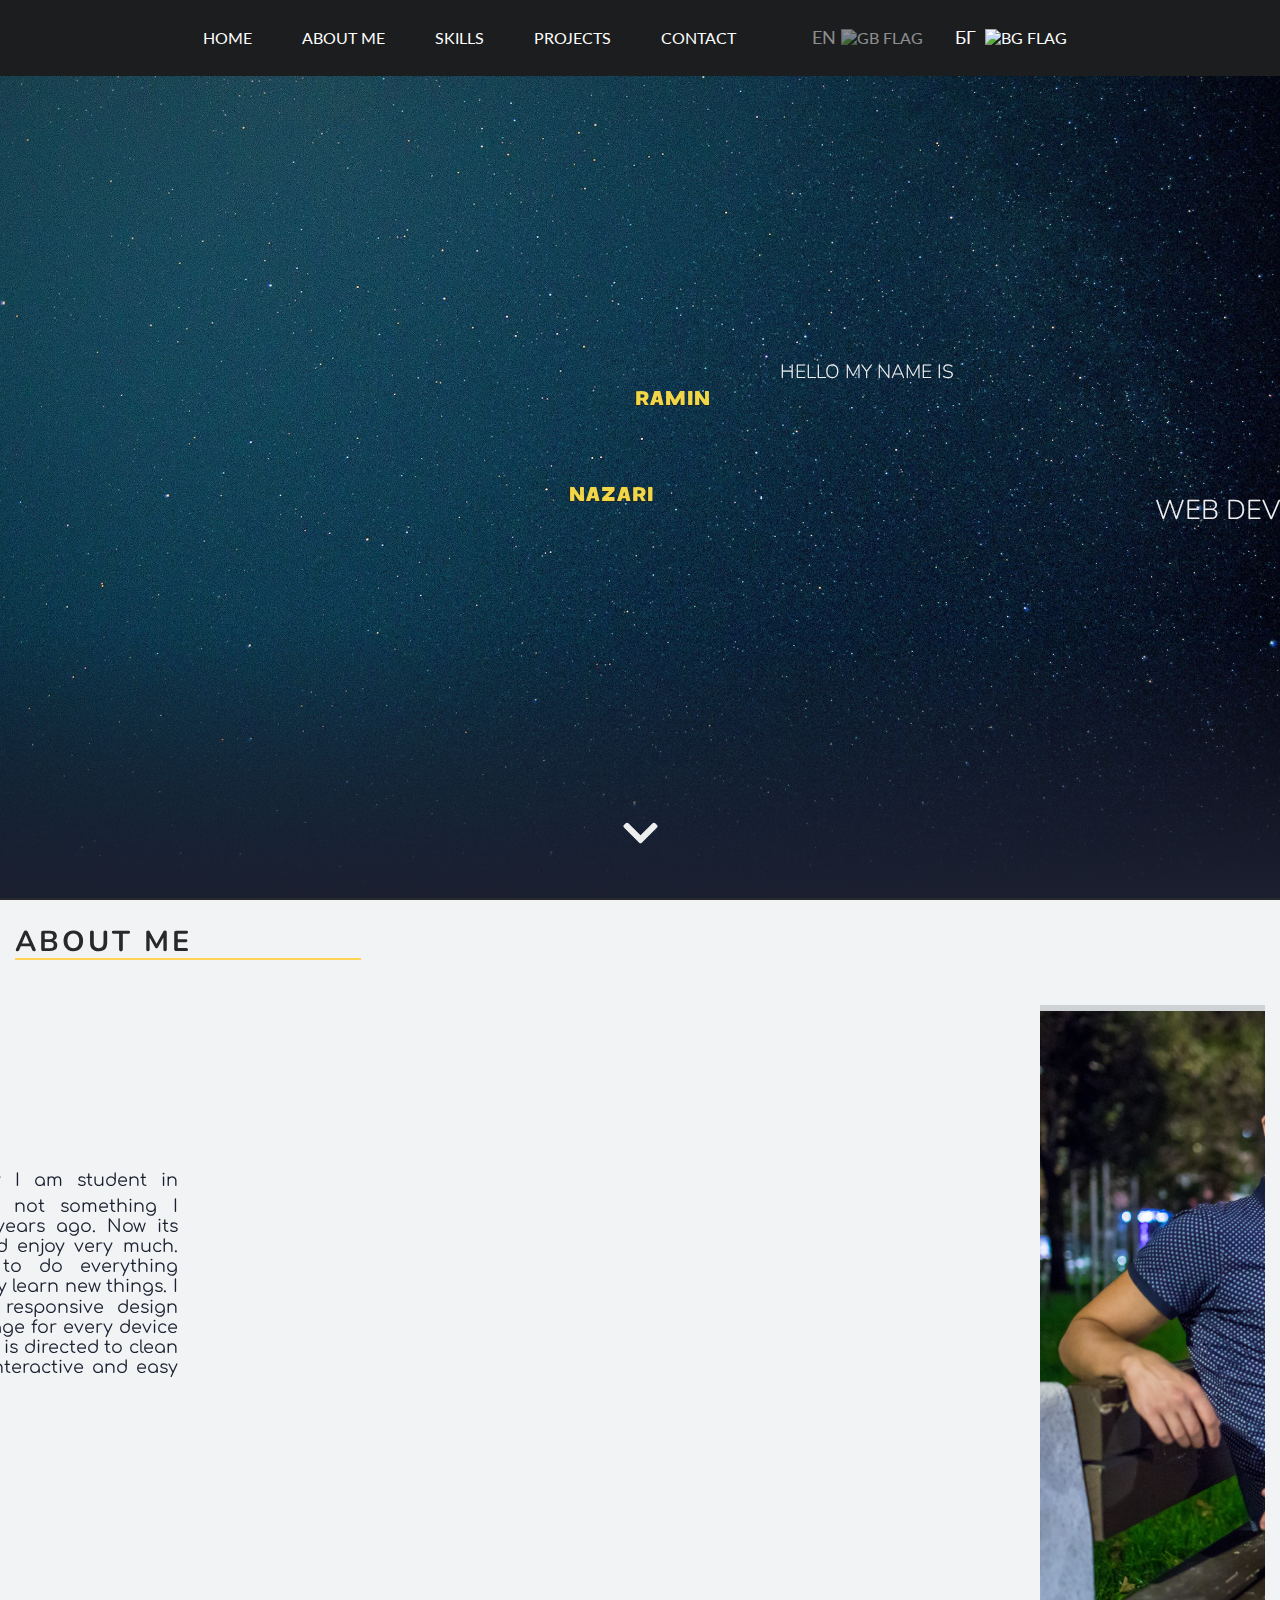
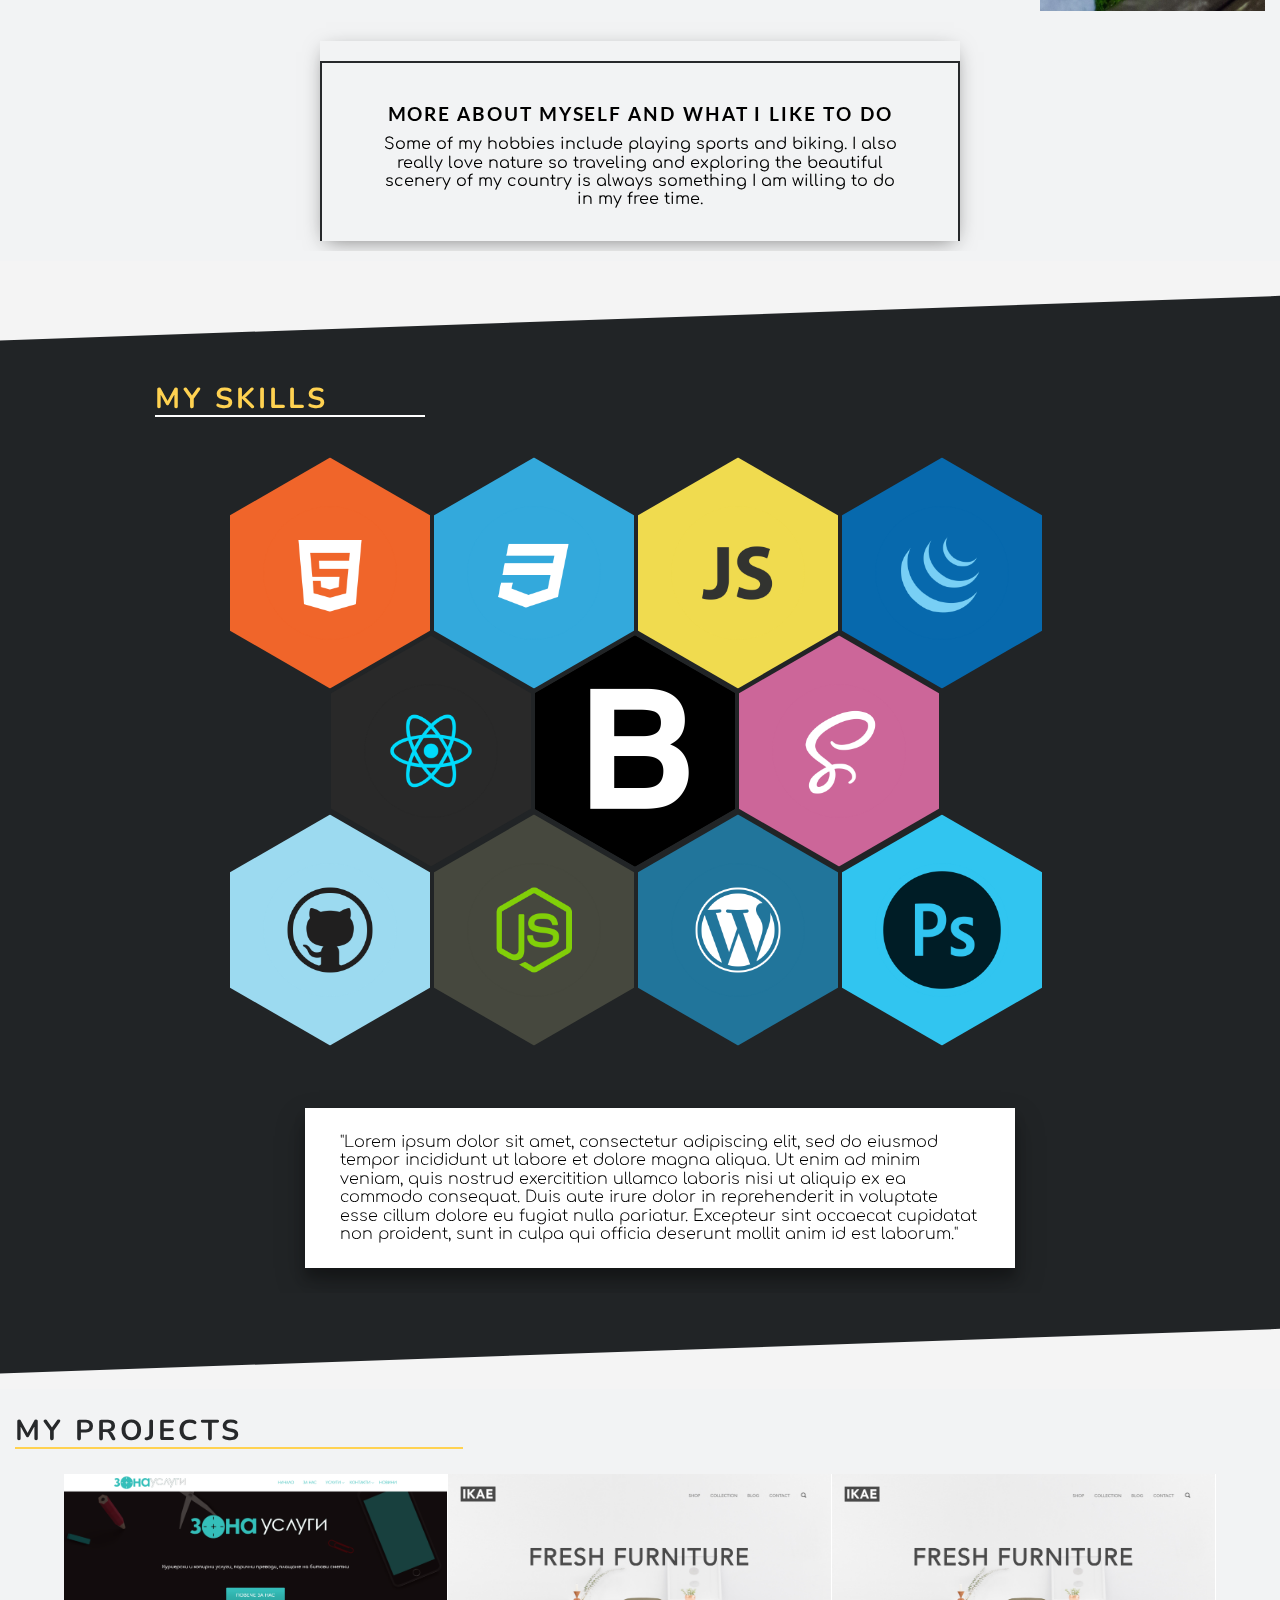
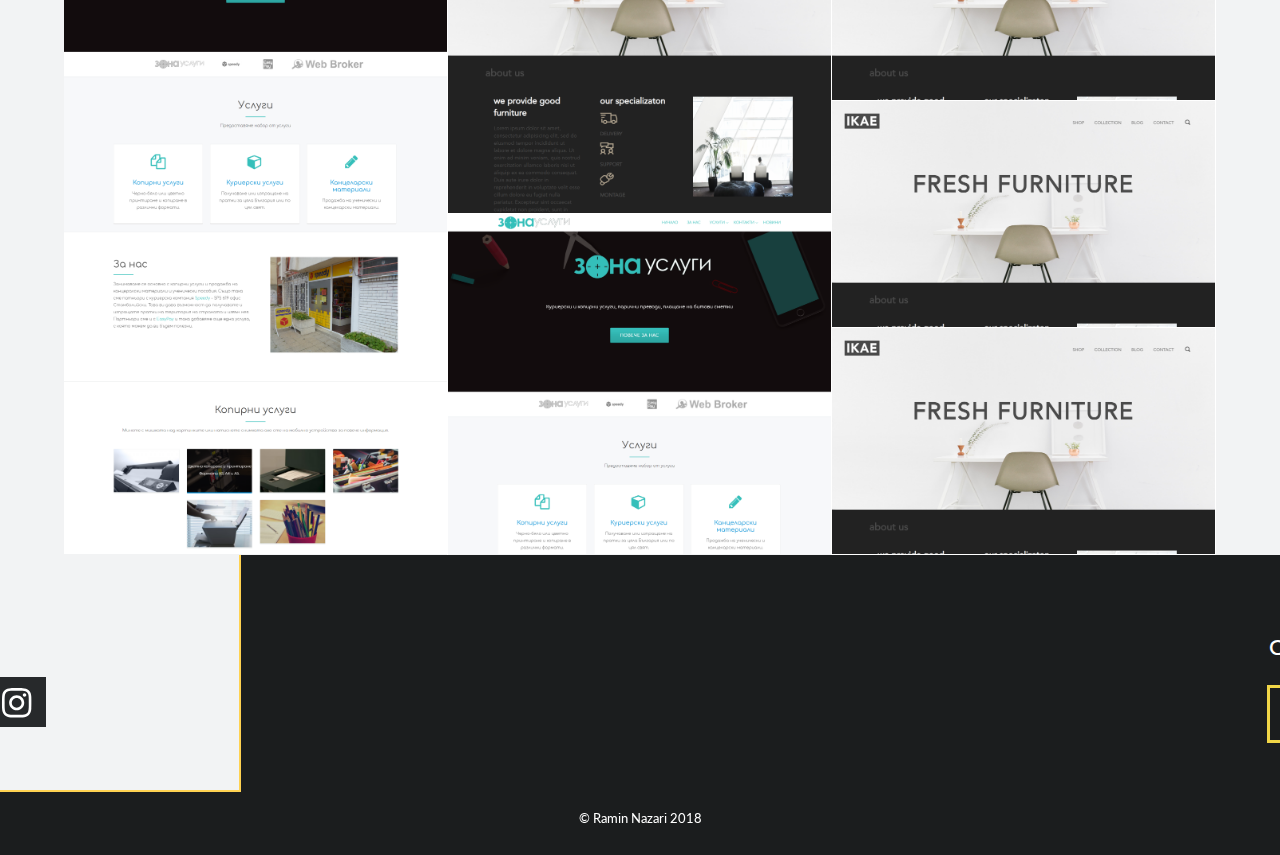
==== commit 1af3d336: "." ====
--- a/index.html
+++ b/index.html
@@ -1,6 +1,14 @@
 <!DOCTYPE html>
 <html lang="en">
 <head>
+    <script async src="https://www.googletagmanager.com/gtag/js?id=UA-128631240-1"></script>
+    <script>
+        window.dataLayer = window.dataLayer || [];
+        function gtag(){dataLayer.push(arguments);}
+        gtag('js', new Date());
+
+        gtag('config', 'UA-128631240-1');
+    </script>
     <meta charset="UTF-8">
     <meta http-equiv="X-UA-Compatible" content="IE=edge, chrome=1">
     <title>Ramin Nazari</title>
@@ -176,8 +184,8 @@
         </div>
         <div class="other-skills animated fadeInRightShort"><p> "Lorem ipsum dolor sit amet, consectetur adipiscing
             elit, sed do eiusmod tempor incididunt ut labore et dolore magna aliqua. Ut enim ad minim veniam, quis
-            nostrud exercitation ullamco laboris nisi ut aliquip ex ea commodo consequat. Duis aute irure dolor in
-            reprehenderit in voluptate velit esse cillum dolore eu fugiat nulla pariatur. Excepteur sint occaecat
+            nostrud exercitition ullamco laboris nisi ut aliquip ex ea commodo consequat. Duis aute irure dolor in
+            reprehenderit in voluptate esse cillum dolore eu fugiat nulla pariatur. Excepteur sint occaecat
             cupidatat non proident, sunt in culpa qui officia deserunt mollit anim id est laborum." </p></div>
         <div class="spacer foot"></div>
     </div>
--- a/stylesheets/styles.css
+++ b/stylesheets/styles.css
@@ -1,13 +1,6 @@
 @font-face {
     font-family: 'Shadow';
     src: url('../fonts/shadow/shadow-regular.ttf') format('ttf'), url('../fonts/shadow/shadow-regular.woff') format('woff');
-    font-weight: normal;
-    font-style: normal
-}
-
-@font-face {
-    font-family: 'Fakedes';
-    src: url('../fonts/fakedes/fakedes-outline-bold.otf') format('otf');
     font-weight: normal;
     font-style: normal
 }
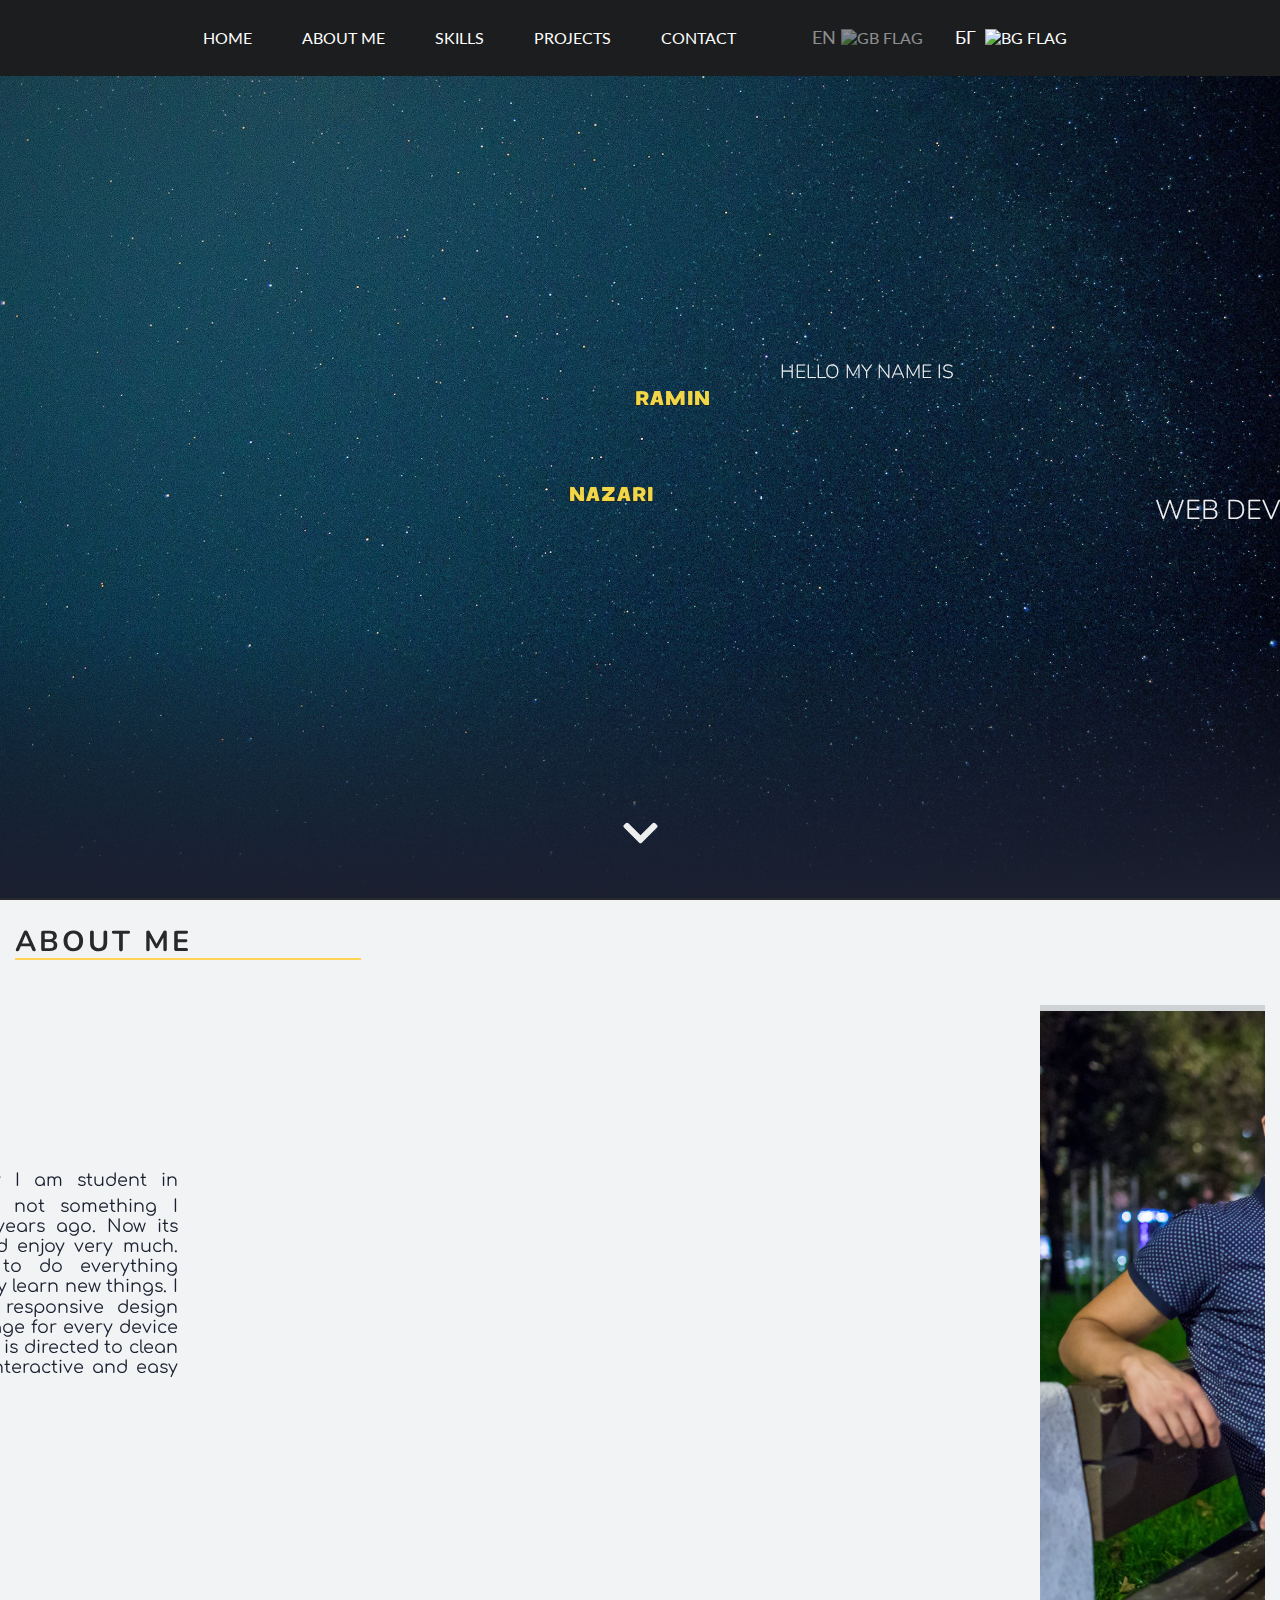
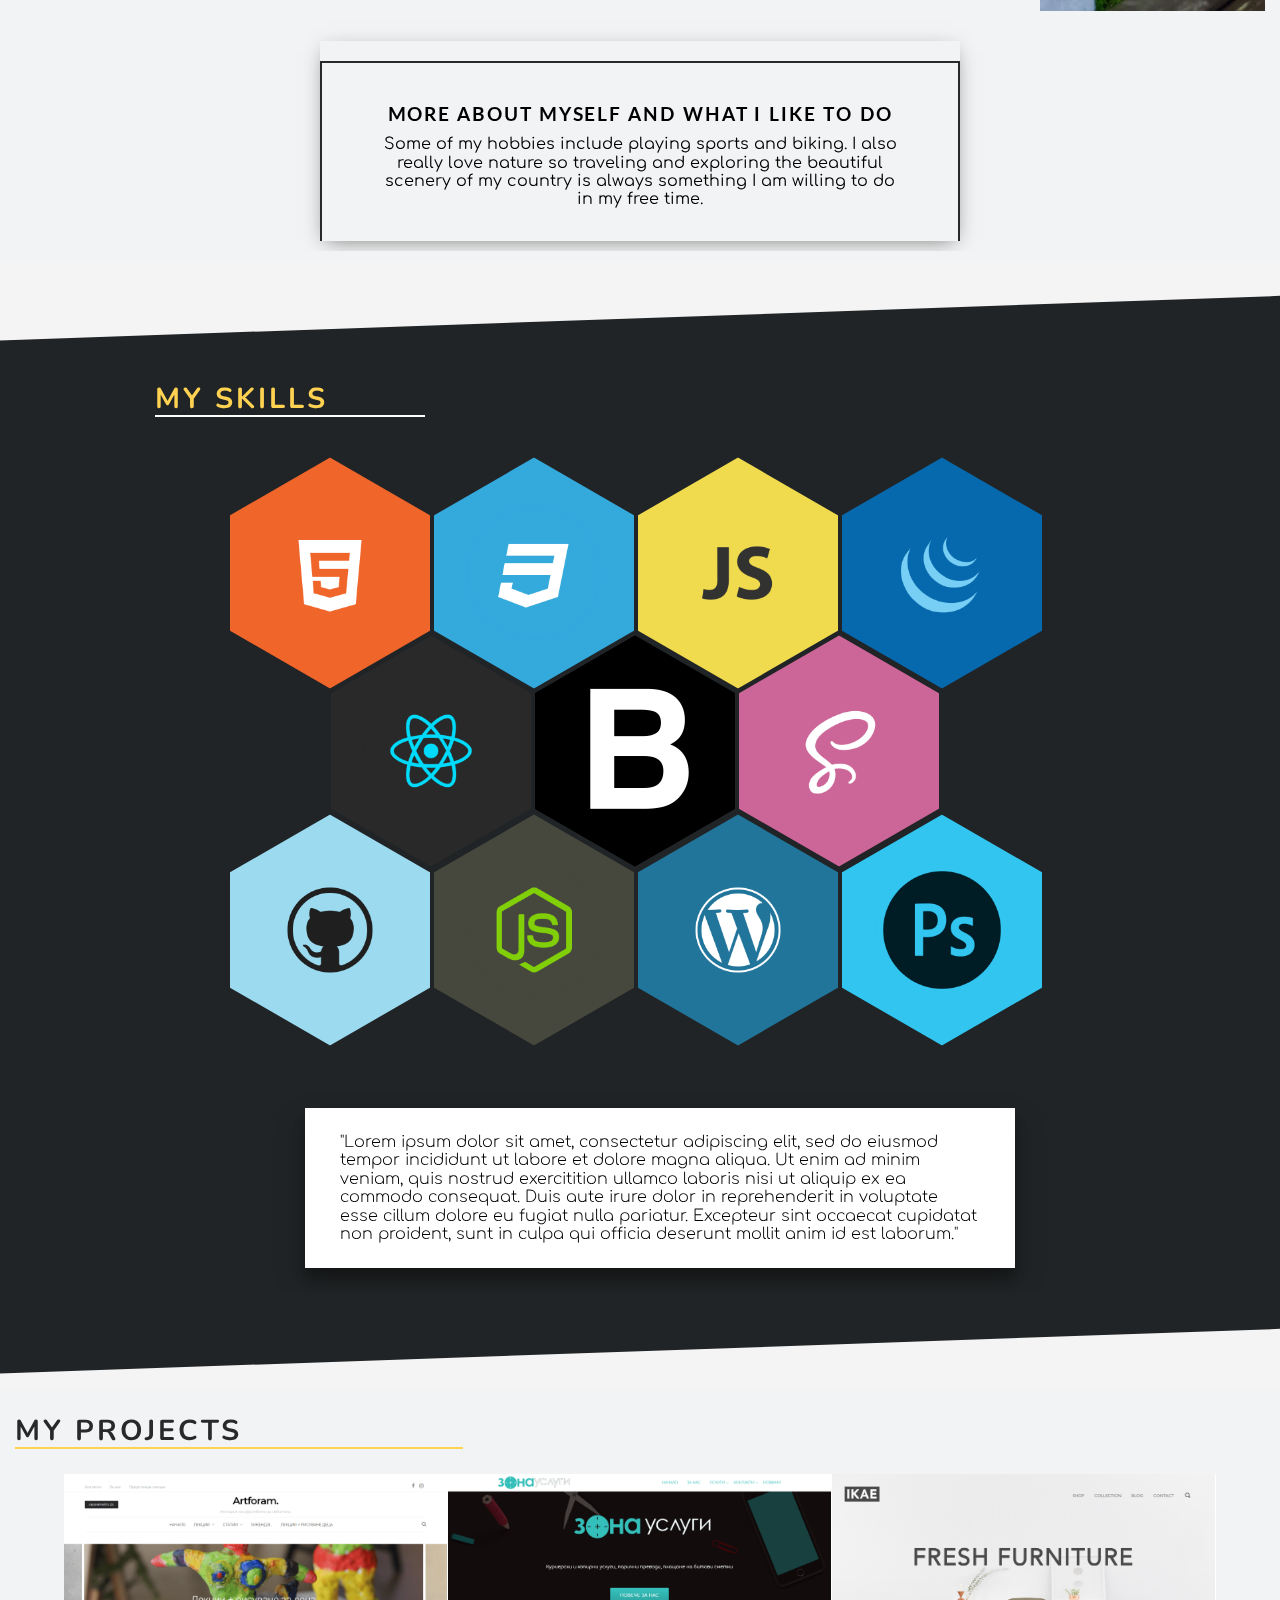
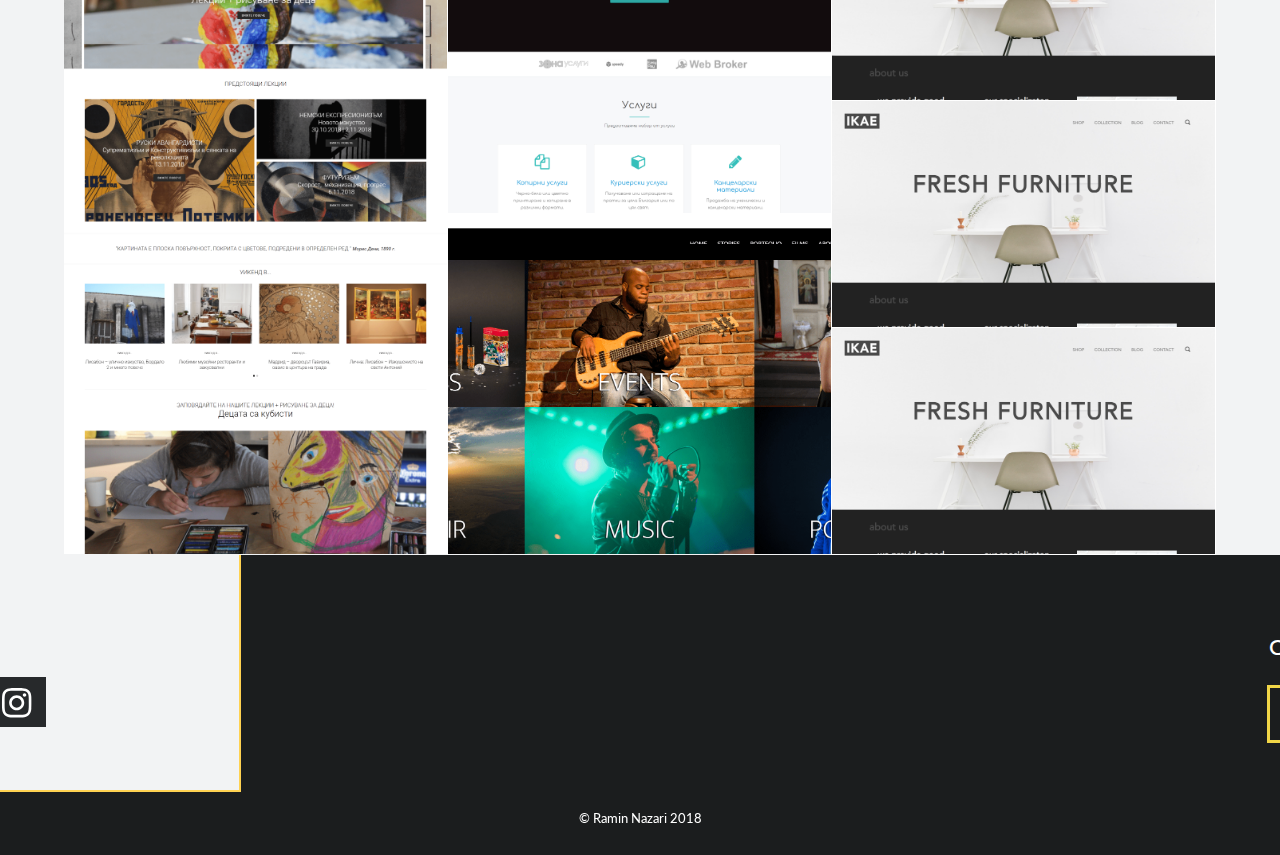
==== commit f1101fd9: "adding styling" ====
--- a/index.html
+++ b/index.html
@@ -1,14 +1,6 @@
 <!DOCTYPE html>
 <html lang="en">
 <head>
-    <script async src="https://www.googletagmanager.com/gtag/js?id=UA-128631240-1"></script>
-    <script>
-        window.dataLayer = window.dataLayer || [];
-        function gtag(){dataLayer.push(arguments);}
-        gtag('js', new Date());
-
-        gtag('config', 'UA-128631240-1');
-    </script>
     <meta charset="UTF-8">
     <meta http-equiv="X-UA-Compatible" content="IE=edge, chrome=1">
     <title>Ramin Nazari</title>
@@ -194,71 +186,74 @@
     <div class="wrapper">
         <div class="box-holder">
             <div class="box">
+                <div class="top_overlay"><h3 class="box-tittle">Art for Amateurs</h3></div>
+                <div class="bottom_overlay"><p class="box-description">Custom blog about art and all things related. Build using
+                    Wordpress.</p><br>
+                    <div class="icons_overlay"><a href="http://www.zonauslugi.com/">
+                        <button class="projects_icons">View <span><i class="fas fa-angle-right"></i></span></button>
+                    </a></div>
+                </div>
+            </div>
+        </div>
+        <div class="box-holder1">
+            <div class="box1">
                 <div class="top_overlay"><h3 class="box-tittle">Zona Uslugi</h3></div>
                 <div class="bottom_overlay"><p class="box-description">Custom website for a small business. Build using
                     Wordpress.</p><br>
-                    <div class="icons_overlay"><a href="http://www.zonauslugi.com/">
-                        <button class="projects_icons"><i class="fas fa-link"></i> View</button>
+                    <div class="icons_overlay">
+                        <a href="https://github.com/raminrn/Web-c hallenge-Week-3">
+                            <button class="projects_icons"><i class="fab fa-github"></i> Code</button>
+                        </a><a href="https://raminrn.github.io/Web-challenge-Week-3/">
+                        <button class="projects_icons">View <i class="fas fa-angle-right"></i></button>
                     </a></div>
                 </div>
             </div>
-        </div>
-        <div class="box-holder1">
-            <div class="box1">
+            <div class="box2">
+                <div class="top_overlay"><h3 class="box-tittle">High Noir</h3></div>
+                <div class="bottom_overlay"><p class="box-description">Personal photography blog and portfolio for High Noir Studio. Build using
+                    Wordpress.</p><br>
+                    <div class="icons_overlay"><a href="#">
+                        <button class="projects_icons"><i class="fab fa-github"></i> Code</button>
+                    </a> <a href="#">
+                        <button class="projects_icons">View <i class="fas fa-angle-right"></i></button>
+                    </a> </div>
+                </div>
+            </div>
+        </div>
+        <div class="box-holder2">
+            <div class="box3">
                 <div class="top_overlay"><h3 class="box-tittle">Furniture website</h3></div>
+                <div class="bottom_overlay"><p class="box-description">Custom website for a small business. Build using
+                    Wordpress.</p><br>
+                    <div class="icons_overlay"><a href="#">
+                        <button class="projects_icons"><i class="fab fa-github"></i> Code</button>
+                    </a> <a href="#">
+                        <button class="projects_icons">View <i class="fas fa-angle-right"></i></button>
+                    </a> </div>
+                </div>
+            </div>
+            <div class="box4">
+                <div class="top_overlay"><h3 class="box-tittle">Main Heading</h3></div>
                 <div class="bottom_overlay"><p class="box-description">Build this website from custom design as a part
                     of a challenge.</p><br>
-                    <div class="icons_overlay"><a href="https://raminrn.github.io/Web-challenge-Week-3/">
-                        <button class="projects_icons"><i class="fas fa-link"></i> View</button>
-                    </a> <a href="https://github.com/raminrn/Web-c hallenge-Week-3">
+                    <div class="icons_overlay"><a href="#">
                         <button class="projects_icons"><i class="fab fa-github"></i> Code</button>
-                    </a></div>
-                </div>
-            </div>
-            <div class="box2">
-                <div class="top_overlay"><h3 class="box-tittle">Main Heading</h3></div>
-                <div class="bottom_overlay"><p class="box-description">Lorem ipsum Lorem ipsum Lorem ipsum Lorem
-                    ipsum.</p><br>
-                    <div class="icons_overlay"><a href="#">
-                        <button class="projects_icons"><i class="fas fa-link"></i> View</button>
                     </a> <a href="#">
-                        <button class="projects_icons"><i class="fab fa-github"></i> Code</button>
-                    </a></div>
-                </div>
-            </div>
-        </div>
-        <div class="box-holder2">
-            <div class="box3">
-                <div class="top_overlay"><h3 class="box-tittle">Main Heading</h3></div>
-                <div class="bottom_overlay"><p class="box-description">Lorem ipsum Lorem ipsum Lorem ipsum Lorem
-                    ipsum.</p><br>
-                    <div class="icons_overlay"><a href="#">
-                        <button class="projects_icons"><i class="fas fa-link"></i> View</button>
-                    </a> <a href="#">
-                        <button class="projects_icons"><i class="fab fa-github"></i> Code</button>
-                    </a></div>
-                </div>
-            </div>
-            <div class="box4">
-                <div class="top_overlay"><h3 class="box-tittle">Main Heading</h3></div>
-                <div class="bottom_overlay"><p class="box-description">Lorem ipsum Lorem ipsum Lorem ipsum Lorem
-                    ipsum.</p><br>
-                    <div class="icons_overlay"><a href="#">
-                        <button class="projects_icons"><i class="fas fa-link"></i> View</button>
-                    </a> <a href="#">
-                        <button class="projects_icons"><i class="fab fa-github"></i> Code</button>
-                    </a></div>
+                        <button class="projects_icons">View <i class="fas fa-angle-right"></i></button>
+                    </a> </div>
                 </div>
             </div>
             <div class="box5">
                 <div class="top_overlay"><h3 class="box-tittle">Main Heading</h3></div>
                 <div class="bottom_overlay"><p class="box-description">Lorem ipsum Lorem ipsum Lorem ipsum Lorem
                     ipsum.</p><br>
-                    <div class="icons_overlay"><a href="#">
-                        <button class="projects_icons"><i class="fas fa-link"></i> View</button>
-                    </a> <a href="#">
-                        <button class="projects_icons"><i class="fab fa-github"></i> Code</button>
-                    </a></div>
+                    <div class="icons_overlay">
+                        <a href="#">
+                            <button class="projects_icons"><i class="fab fa-github"></i> Code</button>
+                        </a>
+                        <a href="#">
+                            <button class="projects_icons">View <i class="fas fa-angle-right"></i></button>
+                        </a></div>
                 </div>
             </div>
         </div>
@@ -289,5 +284,17 @@
 <script type="text/javascript" src="plugins/jquery/dist/jquery.min.js"></script>
 <script type="text/javascript" src="js/script.js"></script>
 <script type="text/javascript" src="plugins/css3-animate-it-master/js/css3-animate-it.js"></script>
+<script async src="https://www.googletagmanager.com/gtag/js?id=UA-128631240-1"></script>
+<script>
+    window.dataLayer = window.dataLayer || [];
+
+    function gtag() {
+        dataLayer.push(arguments);
+    }
+
+    gtag('js', new Date());
+
+    gtag('config', 'UA-128631240-1');
+</script>
 </body>
 </html>--- a/stylesheets/styles.css
+++ b/stylesheets/styles.css
@@ -838,13 +838,32 @@
     font-family: Nunito, sans-serif;
     font-size: 0.9em;
     padding: 0 10px;
-}
+    overflow: hidden;
+}
+
+/*.projects_icons span{*/
+    /*position: absolute;*/
+    /*top: 50px;*/
+    /*left: 0;*/
+    /*display: flex;*/
+    /*justify-content: center;*/
+    /*align-items: center;*/
+    /*width: 100%;*/
+    /*height: 100%;*/
+    /*transition: .5s;*/
+    /*font-size: 28px;*/
+/*}*/
 
 .projects_icons:hover {
     background: #fff;
     color: #333;
-    cursor: pointer
-}
+    cursor: pointer;
+}
+
+/*.projects_icons:hover .projects_icons span {*/
+    /*top: 0;*/
+    /*translateY(-9%)*/
+/*}*/
 
 .box1:hover .bottom_overlay, .box2:hover .bottom_overlay, .box3:hover .bottom_overlay, .box4:hover .bottom_overlay, .box5:hover .bottom_overlay, .box:hover .bottom_overlay {
     bottom: 0
@@ -873,7 +892,7 @@
 .box {
     width: auto;
     height: 680px;
-    background: url("../img/Zonauslugi-Website.png") top center no-repeat;
+    background: url("../img/Art for Amateurs.png") top center no-repeat;
     background-size: cover;
     -webkit-background-size: cover;
     -moz-background-size: cover;
@@ -886,7 +905,7 @@
 .box1 {
     width: auto;
     height: 340px;
-    background: url("../img/IKAE Landing Page.png") top center no-repeat;
+    background: url("../img/Zonauslugi-Website.png") top center no-repeat;
     background-size: cover;
     -webkit-background-size: cover;
     -moz-background-size: cover;
@@ -900,7 +919,7 @@
 .box2 {
     width: auto;
     height: 340px;
-    background: url("../img/Zonauslugi-Website.png") top center no-repeat;
+    background: url("../img/Highnoir.png") top center no-repeat;
     background-size: cover;
     -webkit-background-size: cover;
     -moz-background-size: cover;
